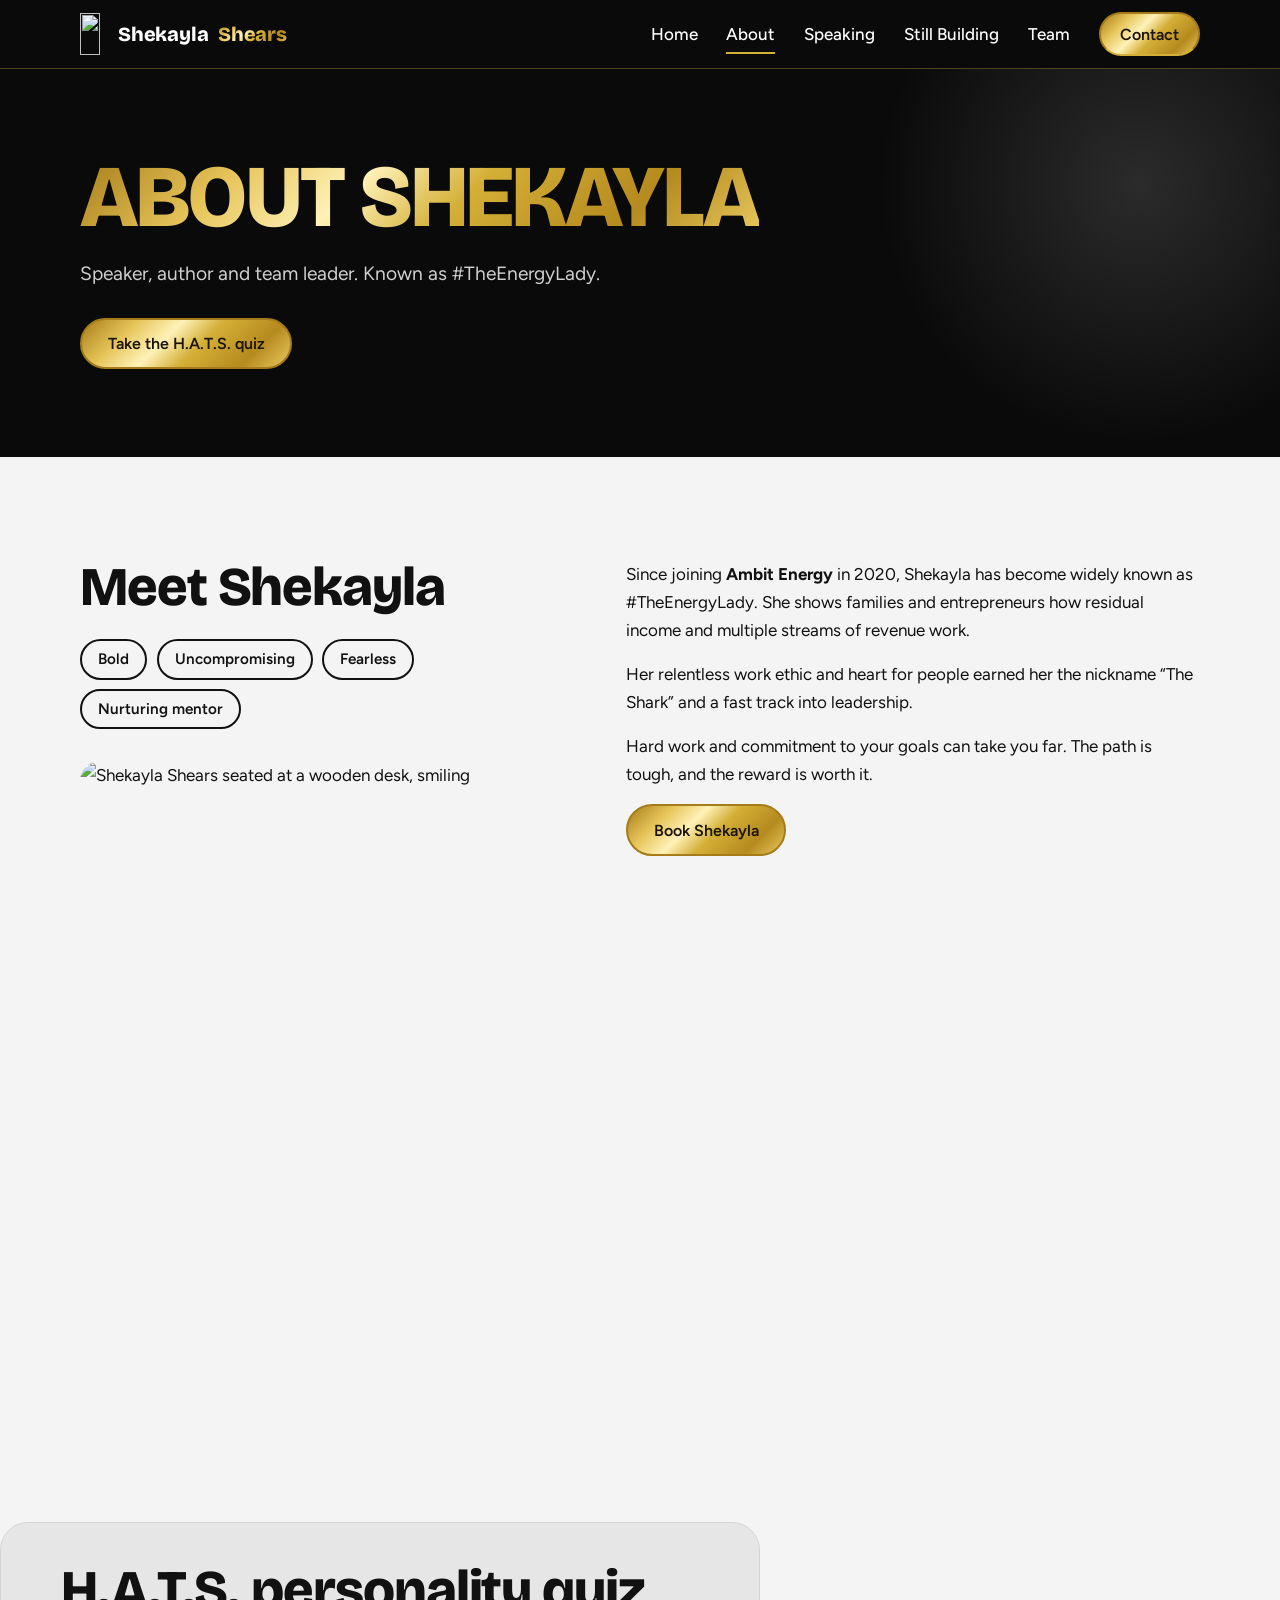
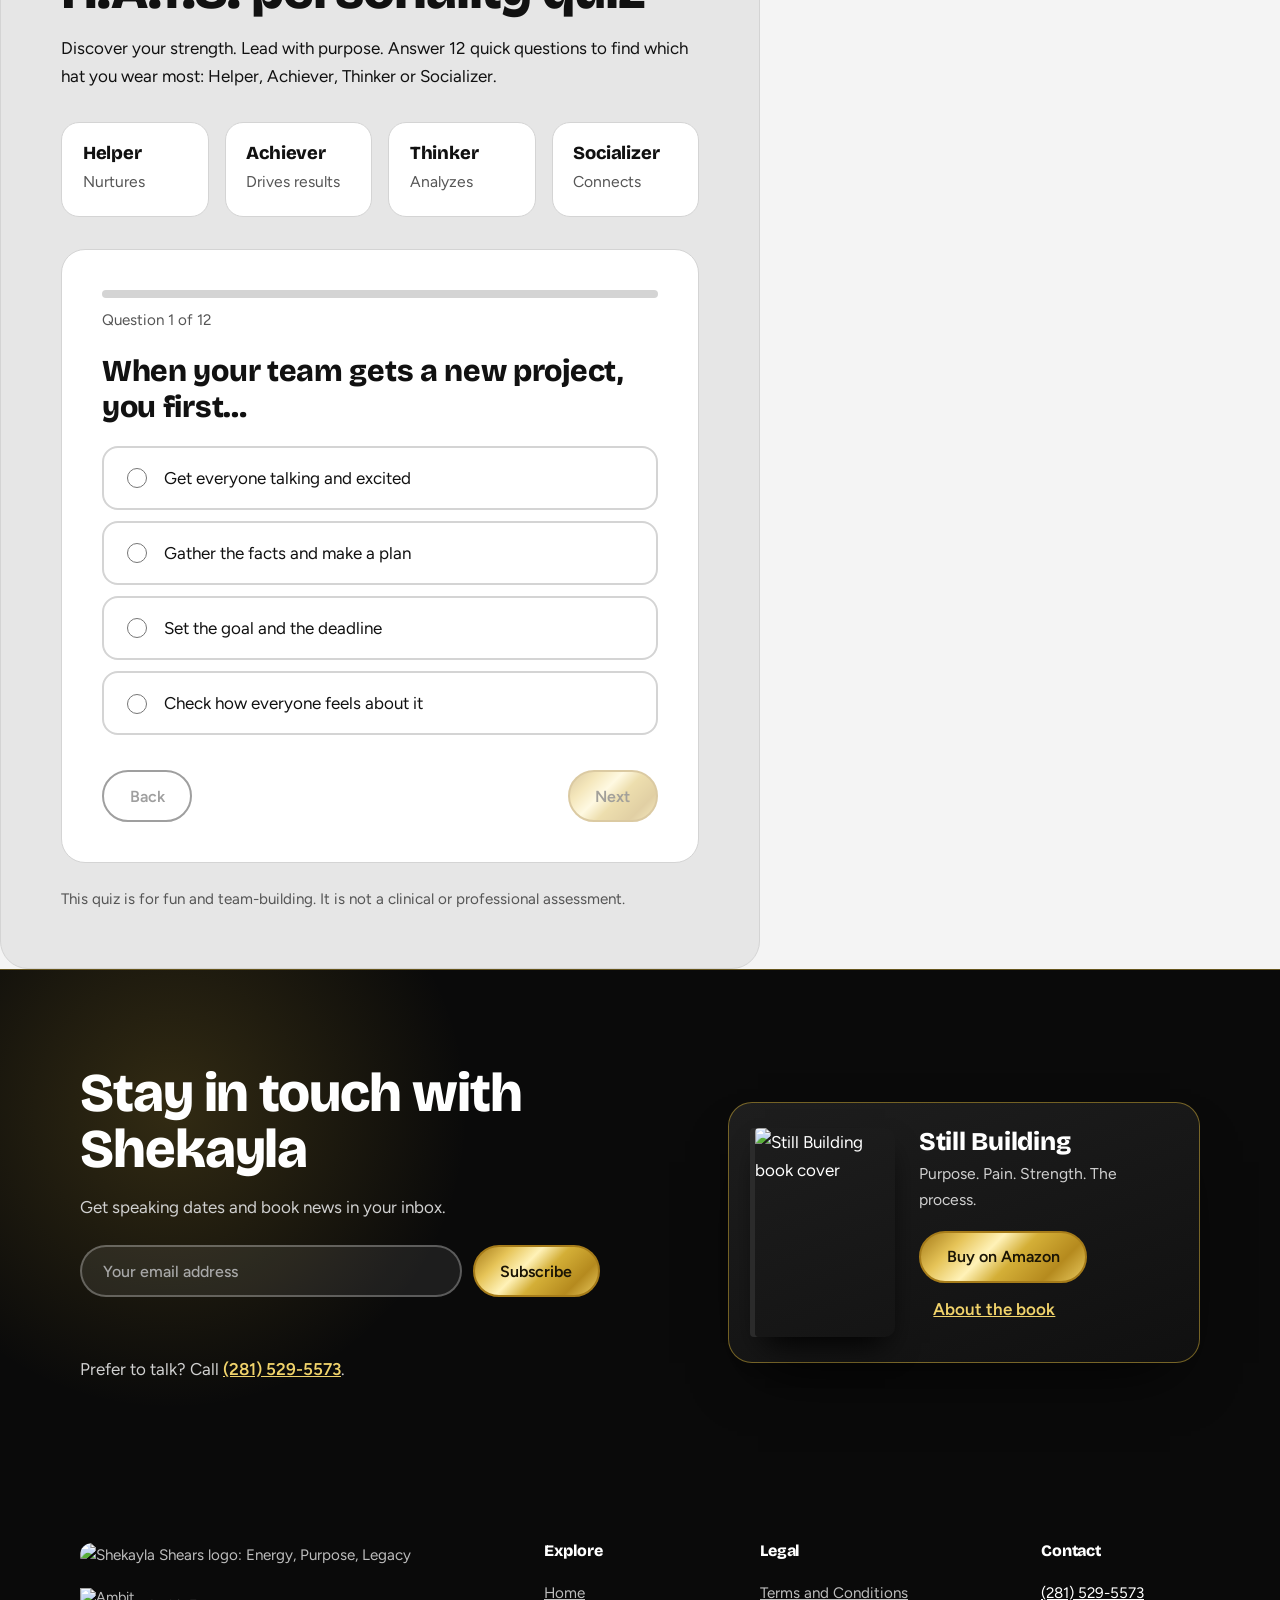
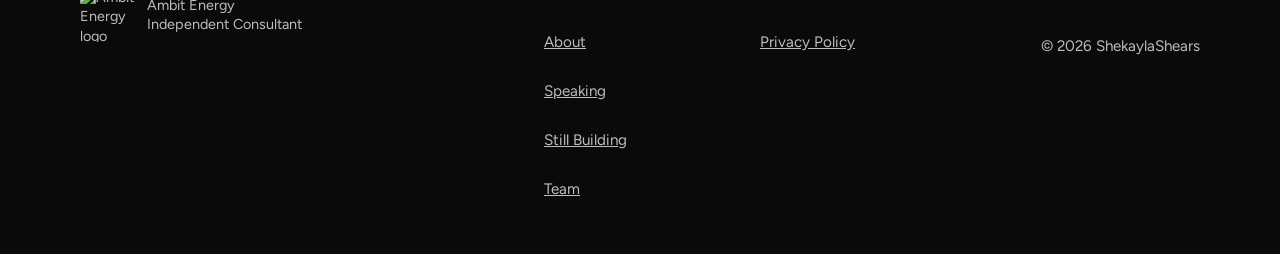
==== about.html @ c166c1e6 "Add files via upload" ====
<!DOCTYPE html><html lang="en"><head><meta charset="utf-8"><meta name="viewport" content="width=device-width, initial-scale=1, viewport-fit=cover"><title>About | Shekayla Shears</title><link rel="stylesheet" href="https://fonts.googleapis.com/css2?family=Bricolage+Grotesque:opsz,wght@12..96,500;12..96,800&family=Figtree:wght@400;500;600&display=swap"><link rel="stylesheet" href="style.css"></head><body><a class="skip" href="#main">Skip to content</a><header><div class="wrap bar"><a class="logo" href="index.html"><img class="mono" src="img/mono.webp" width="160" height="237" alt="" aria-hidden="true" decoding="async">Shekayla<span>Shears</span></a><button class="burger" aria-label="Open menu" aria-expanded="false" aria-controls="nav"><span></span><span></span></button><nav id="nav" aria-label="Main"><ul><li><a href="index.html">Home</a></li><li><a href="about.html" aria-current="page">About</a></li><li><a href="speaking.html">Speaking</a></li><li><a href="book.html">Still Building</a></li><li><a href="team.html">Team</a></li><li><a class="btn" href="#contact">Contact</a></li></ul></nav></div></header><main id="main"><div class="phead"><div class="wrap"><h1>About Shekayla</h1><p>Speaker, author and team leader. Known as #TheEnergyLady.</p><a class="btn" href="#hats">Take the H.A.T.S. quiz</a></div></div><section id="about"><div class="wrap split"><div><h2>Meet Shekayla</h2><ul class="tags"><li>Bold</li><li>Uncompromising</li><li>Fearless</li><li>Nurturing mentor</li></ul><img class="ph" src="img/about.jpg" width="900" height="1350" alt="Shekayla Shears seated at a wooden desk, smiling" loading="lazy" decoding="async"></div><div><p>Since joining <strong>Ambit Energy</strong> in 2020, Shekayla has become widely known as #TheEnergyLady. She shows families and entrepreneurs how residual income and multiple streams of revenue work.</p><p>Her relentless work ethic and heart for people earned her the nickname “The Shark” and a fast track into leadership.</p><p>Hard work and commitment to your goals can take you far. The path is tough, and the reward is worth it.</p><a class="btn" href="speaking.html">Book Shekayla</a></div></div></section><section class="quiz" id="hats"><div class="wrap"><h2>H.A.T.S. personality quiz</h2><p style="margin-top:1rem">Discover your strength. Lead with purpose. Answer 12 quick questions to find which hat you wear most: Helper, Achiever, Thinker or Socializer.</p><div class="hatrow"><article><h3>Helper</h3><p>Nurtures</p></article><article><h3>Achiever</h3><p>Drives results</p></article><article><h3>Thinker</h3><p>Analyzes</p></article><article><h3>Socializer</h3><p>Connects</p></article></div><div class="qcard" id="q" aria-live="polite"><noscript>Turn on JavaScript to take the quiz.</noscript></div><p class="qnote">This quiz is for fun and team-building. It is not a clinical or professional assessment.</p></div></section><section class="touch" id="contact"><div class="wrap tgrid"><div><h2>Stay in touch with Shekayla</h2><p style="margin-top:1rem">Get speaking dates and book news in your inbox.</p><form id="f" class="nl" novalidate><label class="vh" for="em">Email address</label><input id="em" type="email" placeholder="Your email address" autocomplete="email" required><button class="btn" type="submit">Subscribe</button><p class="msg" id="m" role="status" aria-live="polite"></p></form><p class="call">Prefer to talk? Call <a href="tel:+12815295573">(281) 529-5573</a>.</p></div><aside class="bcard" aria-label="Still Building book"><img src="img/cover.jpg" width="640" height="953" alt="Still Building book cover" loading="lazy" decoding="async"><div><h3>Still Building</h3><p>Purpose. Pain. Strength. The process.</p><a class="btn" href="https://www.amazon.com/dp/B0GKQGZSC4" target="_blank" rel="noopener">Buy on Amazon<span class="vh"> (opens Amazon in a new tab)</span></a><a class="more" href="book.html">About the book</a></div></aside></div></section></main><footer><div class="wrap"><div><img class="flogo" src="img/logo.jpg" width="360" height="360" alt="Shekayla Shears logo: Energy, Purpose, Legacy" loading="lazy" decoding="async"><div class="ambit"><img class="alogo" src="img/ambit.webp" width="200" height="199" alt="Ambit Energy logo" loading="lazy" decoding="async"><span>Ambit Energy<br>Independent Consultant</span></div></div><div><h3>Explore</h3><ul><li><a href="index.html">Home</a></li><li><a href="about.html">About</a></li><li><a href="speaking.html">Speaking</a></li><li><a href="book.html">Still Building</a></li><li><a href="team.html">Team</a></li></ul></div><div><h3>Legal</h3><ul><li><a href="#">Terms and Conditions</a></li><li><a href="#">Privacy Policy</a></li></ul></div><div><h3>Contact</h3><p><a href="tel:+12815295573">(281) 529-5573</a></p><p>© 2026 ShekaylaShears</p></div></div></footer><script src="script.js"></script><script src="hats.js"></script></body></html>
---- style.css ----
:root{--bg:#F4F4F4;--ink:#111111;--muted:#555555;--card:#fff;--line:#d4d4d4;--deep:#0A0A0A;--tide:#2B2B2B;--gold:#D4AF37;--gg:linear-gradient(135deg,#A67C1A 0%,#E6C458 22%,#FFF2B8 40%,#D4AF37 56%,#B58A1E 80%,#E8C95F 100%);--fog:#E6E6E6;
--d:'Bricolage Grotesque','Arial Black',Arial,sans-serif;--b:'Figtree',system-ui,-apple-system,Segoe UI,Arial,sans-serif;
box-sizing:border-box;padding-top:env(safe-area-inset-top,0px);padding-bottom:env(safe-area-inset-bottom,0px)}
@media (prefers-color-scheme:dark){:root:not([data-theme="light"]){--bg:#0A0A0A;--ink:#F2F2F2;--muted:#A3A3A3;--card:#1A1A1A;--line:#333333;--fog:#161616}}
:root[data-theme="dark"]{--bg:#0A0A0A;--ink:#F2F2F2;--muted:#A3A3A3;--card:#1A1A1A;--line:#333333;--fog:#161616}
*,*::before,*::after{box-sizing:border-box}
html{scroll-behavior:smooth;scroll-padding-top:calc(76px + env(safe-area-inset-top,0px))}
body{margin:0;background:var(--bg);color:var(--ink);font:400 1.0625rem/1.65 var(--b);-webkit-font-smoothing:antialiased}
body::before{content:"";position:fixed;inset:0 0 auto;height:env(safe-area-inset-top,0px);background:var(--deep);z-index:60}
img,svg{max-width:100%}
a{color:inherit}
:focus-visible{outline:3px solid var(--gold);outline-offset:3px;border-radius:4px}
.skip{position:absolute;left:-999px;top:8px;background:var(--gold);color:var(--deep);padding:.6rem 1rem;z-index:100;font-weight:600}
.skip:focus{left:8px}
.wrap{width:min(1120px,100% - 2.5rem);margin-inline:auto}
h1,h2,h3{font-family:var(--d);line-height:1.02;margin:0;letter-spacing:-.02em}
h2{font-size:clamp(2rem,5vw,3.4rem);font-weight:800}
h3{font-size:1.35rem;font-weight:800;letter-spacing:-.01em}
p{margin:0 0 1rem;max-width:62ch}
.btn{display:inline-block;font:600 1rem var(--b);text-decoration:none;padding:.9rem 1.6rem;border-radius:999px;background:var(--gg);color:#1a1405;border:2px solid #A67C1A;cursor:pointer;min-height:48px;transition:transform .15s,background .15s}
.btn:hover{transform:translateY(-2px)}
.btn.ghost{background:transparent;color:#fff;border-color:rgba(255,255,255,.5)}
.btn.ghost:hover{background:rgba(255,255,255,.1)}
/* header */
header{position:sticky;top:env(safe-area-inset-top,0px);z-index:50;background:var(--deep);color:#fff;border-bottom:1px solid rgba(212,175,55,.35)}
.bar{display:flex;align-items:center;justify-content:space-between;height:68px}
.logo{font:800 1.25rem var(--d);text-decoration:none;letter-spacing:-.01em}
.logo span,.hero h1 b,.stats strong{background:var(--gg);-webkit-background-clip:text;background-clip:text;color:transparent;-webkit-text-fill-color:transparent}
nav ul{display:flex;gap:1.8rem;list-style:none;margin:0;padding:0;align-items:center}
nav a{text-decoration:none;font-weight:500;padding:.5rem 0;border-bottom:2px solid transparent}
nav a:hover{border-color:var(--gold)}
nav a.btn{padding:.55rem 1.2rem;min-height:44px;border-bottom:2px solid var(--gold);display:inline-flex;align-items:center}
.burger{display:none;background:none;border:0;color:#fff;width:48px;height:48px;cursor:pointer}
.burger span{display:block;width:24px;height:2px;background:currentColor;margin:6px auto;transition:.2s}
@media (max-width:760px){
.burger{display:block}
nav{position:absolute;left:0;right:0;top:68px;background:var(--deep);padding:0 1.25rem;max-height:0;overflow:hidden;transition:max-height .3s}
nav.open{max-height:380px;padding-bottom:1.25rem}
nav ul{flex-direction:column;align-items:stretch;gap:0}
nav li a{display:block;padding:1rem 0;border-bottom:1px solid rgba(255,255,255,.12)}
nav a.btn{justify-content:center;margin-top:1rem}}
/* hero */
.hero{background:var(--deep);color:#fff;position:relative;overflow:hidden;padding:clamp(3rem,8vw,6rem) 0 clamp(3.5rem,8vw,6rem)}
.hero::after{content:"";position:absolute;right:-8%;bottom:-30%;width:62vmin;height:62vmin;border-radius:50%;background:radial-gradient(circle,var(--tide),transparent 68%);pointer-events:none}
.hero .wrap{position:relative;z-index:1;display:grid;grid-template-columns:1.25fr .75fr;gap:2.5rem;align-items:center}
.hero h1{font-size:clamp(3.4rem,13vw,9rem);font-weight:800;text-transform:uppercase;line-height:.88}
.hero h1 span{display:block}
.hero h1 b{font-weight:800;display:inline-block;margin-left:.12em;animation:rise .9s cubic-bezier(.2,.8,.2,1) both}
.hero h1 span:nth-child(2) b{animation-delay:.12s}.hero h1 span:nth-child(3) b{animation-delay:.24s}.hero h1 span:nth-child(4) b{animation-delay:.36s}
@keyframes rise{from{opacity:0;transform:translateY(.4em)}to{opacity:1;transform:none}}
.hero p.lead{font-size:1.2rem;color:#D0D0D0;margin:1.75rem 0 2rem}
.cta{display:flex;flex-wrap:wrap;gap:.8rem}
.portrait{aspect-ratio:4/5;border-radius:200px 200px 24px 24px;background:linear-gradient(160deg,var(--tide),#141414);border:1px solid rgba(255,255,255,.14);display:grid;place-items:center;text-align:center;padding:1.5rem;color:#A8A8A8;font-size:.95rem}
.portrait svg{width:64%;margin-bottom:1rem}
@media (max-width:860px){.hero .wrap{grid-template-columns:1fr}.portrait{max-width:300px;aspect-ratio:1}}
/* sections */
section{padding:clamp(3.5rem,8vw,6.5rem) 0}
.split{display:grid;grid-template-columns:.9fr 1.1fr;gap:clamp(2rem,6vw,5rem);align-items:start}
@media (max-width:820px){.split{grid-template-columns:1fr}}
.tags{display:flex;flex-wrap:wrap;gap:.6rem;margin-top:1.5rem;padding:0;list-style:none}
.tags li{border:2px solid var(--ink);border-radius:999px;padding:.35rem 1rem;font-weight:600;font-size:.95rem}
/* book */
.book{background:var(--fog)}
.book .split{align-items:center}
.cover{width:min(280px,70%);aspect-ratio:2/3;background:var(--deep);color:#fff;border-radius:6px 14px 14px 6px;padding:1.6rem 1.4rem;display:flex;flex-direction:column;justify-content:space-between;box-shadow:-10px 0 0 var(--tide),0 28px 50px -18px rgba(0,0,0,.45);margin:0 auto;transform:rotate(-2deg)}
.cover strong{font:800 2.5rem/.95 var(--d);text-transform:uppercase}
.cover i{display:block;height:6px;width:60%;background:var(--gg);border-radius:3px}
.cover small{color:#B0B0B0;font-size:.85rem}
/* team */
.points{display:grid;grid-template-columns:repeat(3,1fr);gap:1.5rem;margin-top:2.5rem}
.points article{background:var(--card);border:1px solid var(--line);border-radius:20px;padding:1.8rem}
.points article:nth-child(2){border-radius:20px 20px 20px 70px}
.points article:nth-child(3){border-radius:70px 20px 20px 20px}
.points p{color:var(--muted);margin:.7rem 0 0}
@media (max-width:820px){.points{grid-template-columns:1fr}}
/* stats */
.stats{background:var(--deep);color:#fff}
.stats ul{list-style:none;margin:2.5rem 0 0;padding:0;display:grid;grid-template-columns:repeat(4,1fr);gap:1.5rem}
.stats strong{display:block;font:800 clamp(2.6rem,6vw,4.4rem)/1 var(--d)}
.stats span{color:#BDBDBD}
.stats h2{max-width:18ch}
@media (max-width:700px){.stats ul{grid-template-columns:1fr 1fr}}
/* partners / contact */
.partner{display:flex;gap:1rem;flex-wrap:wrap;margin-top:1.5rem}
.partner span{background:var(--card);border:1px solid var(--line);border-radius:14px;padding:1rem 1.6rem;font:800 1.1rem var(--d)}
.sub{background:var(--gg);color:#14100a}
.sub p{color:var(--deep)}
.sub form{display:flex;flex-wrap:wrap;gap:.8rem;margin-top:1.5rem;max-width:560px}
.sub input{flex:1 1 240px;min-height:52px;border-radius:999px;border:2px solid var(--deep);padding:0 1.3rem;font:500 1rem var(--b);background:#fff;color:var(--deep)}
.sub .btn{background:var(--deep);color:#F1D36B;border-color:var(--deep)}
.msg{width:100%;font-weight:600;min-height:1.5em;margin:0}
footer{background:var(--deep);color:#BDBDBD;padding:3rem 0 2.5rem;font-size:.95rem}
footer .wrap{display:flex;flex-wrap:wrap;gap:2rem;justify-content:space-between}
footer a{display:inline-block;padding:.3rem 0}
footer ul{list-style:none;padding:0;margin:0}
footer h3{color:#fff;font-size:1rem;margin-bottom:.6rem}
@media (prefers-reduced-motion:reduce){*{animation:none!important;transition:none!important;scroll-behavior:auto!important}}
.logo{display:flex;align-items:center;gap:.6rem}.mono{height:42px;width:auto}
.portrait{padding:0;overflow:hidden;display:block}.portrait img{width:100%;height:100%;object-fit:cover;object-position:center 25%;display:block}
.ph{width:100%;height:auto;display:block;border-radius:20px;object-fit:cover}.split .tags+.ph{margin-top:2rem;aspect-ratio:3/4;object-position:center 30%}.ph.s{max-width:460px}
.bookimg{width:min(300px,72%);height:auto;border-radius:6px 12px 12px 6px;box-shadow:-10px 0 0 var(--tide),0 28px 50px -18px rgba(0,0,0,.5);margin:0 auto;display:block;transform:rotate(-2deg)}
.strip{display:grid;grid-template-columns:repeat(3,1fr);gap:.8rem;margin-top:3rem}.strip img{width:100%;aspect-ratio:3/4;object-fit:cover;border-radius:16px;display:block}
section.teamgal{padding-top:0}.goldpanel{background:var(--gg);border-radius:28px;display:flex;justify-content:center;align-items:flex-end;padding-top:2rem;overflow:hidden}.goldpanel img{max-height:440px;width:auto;max-width:100%;display:block}
.gal{display:grid;grid-template-columns:repeat(3,1fr);gap:1rem;margin-top:1rem}.gal img{width:100%;aspect-ratio:4/3;object-fit:cover;border-radius:16px;display:block}.gal img.f{grid-column:span 2;aspect-ratio:auto;height:100%}
@media (max-width:700px){.gal{grid-template-columns:1fr 1fr}.gal img.f{grid-column:span 2;aspect-ratio:16/10;height:auto}}
.flogo{width:170px;height:auto;border-radius:12px}
.hero{padding-bottom:0}.hero .wrap{grid-template-columns:1.05fr .95fr;align-items:end}.hero .wrap>div:first-child{padding-bottom:clamp(3rem,7vw,5.5rem)}
.hero h1{font-size:clamp(3rem,7vw,5.2rem)}
.portrait{position:relative;background:none;border:0;border-radius:0;aspect-ratio:auto;max-width:none;overflow:visible;align-self:end}
.portrait::before{content:"";position:absolute;left:6%;bottom:12%;width:88%;aspect-ratio:1;border-radius:50%;background:var(--gg);box-shadow:0 30px 80px -20px rgba(255,200,60,.35)}
.portrait img{position:relative;z-index:1;width:112%;max-width:none;height:auto;margin-left:-6%;object-fit:contain;display:block}
@media (max-width:860px){.hero .wrap{grid-template-columns:1fr}.portrait{max-width:520px;margin:0 auto;aspect-ratio:auto}.portrait img{width:104%;margin-left:-2%}}
.portrait img{-webkit-mask-image:linear-gradient(to bottom,#000 76%,transparent 100%),linear-gradient(to right,transparent 0,#000 9%,#000 91%,transparent 100%);-webkit-mask-composite:source-in;mask-image:linear-gradient(to bottom,#000 76%,transparent 100%),linear-gradient(to right,transparent 0,#000 9%,#000 91%,transparent 100%);mask-composite:intersect}

nav a[aria-current]{border-color:var(--gold)}
.phead{background:var(--deep);color:#fff;padding:clamp(3rem,7vw,5.5rem) 0;position:relative;overflow:hidden}
.phead::after{content:"";position:absolute;right:-10%;top:-40%;width:60vmin;height:60vmin;border-radius:50%;background:radial-gradient(circle,var(--tide),transparent 68%)}
.phead .wrap{position:relative;z-index:1}.phead h1{font-size:clamp(2.8rem,8vw,5.5rem);font-weight:800;text-transform:uppercase;line-height:.92;background:var(--gg);-webkit-background-clip:text;background-clip:text;color:transparent;-webkit-text-fill-color:transparent;display:inline-block}
.phead p{color:#D0D0D0;font-size:1.2rem;margin:1.25rem 0 1.75rem}
.teasers{display:grid;grid-template-columns:1fr 1fr;gap:1.5rem}.teaser{background:var(--card);border:1px solid var(--line);border-radius:24px;overflow:hidden;display:flex;flex-direction:column}
.teaser img{width:100%;aspect-ratio:4/3;object-fit:cover;object-position:center 25%;display:block}.teaser div{padding:1.6rem 1.8rem 2rem}.teaser p{color:var(--muted)}
@media (max-width:760px){.teasers{grid-template-columns:1fr}}
.bform{display:grid;gap:1rem;max-width:640px;margin-top:1.5rem}.bform label{font-weight:600;display:grid;gap:.4rem}
.bform input,.bform textarea{font:400 1rem var(--b);padding:.85rem 1rem;border-radius:14px;border:2px solid var(--line);background:var(--card);color:var(--ink);min-height:48px}
.bform textarea{min-height:140px;resize:vertical}.bform .btn{justify-self:start}
.ev{margin-top:2rem}
.btn.line{background:transparent;color:var(--ink);border-color:var(--ink)}.btn.line:hover{background:var(--fog)}.btn[disabled]{opacity:.45;cursor:not-allowed;transform:none}
.quiz{background:var(--card);border:1px solid var(--line);border-radius:28px;padding:clamp(1.25rem,4vw,2.5rem);margin-top:2rem;max-width:760px}
.qtop{display:flex;align-items:center;gap:1rem;font-weight:600;margin-bottom:1.5rem;flex-wrap:wrap}.qbar{flex:1 1 160px;height:8px;border-radius:99px;background:var(--fog);overflow:hidden}.qbar i{display:block;height:100%;width:0;background:var(--gg);transition:width .3s}
.quiz fieldset{border:0;margin:0;padding:0;min-width:0}.quiz legend{font:800 clamp(1.25rem,3.4vw,1.7rem)/1.2 var(--d);margin-bottom:1.25rem;padding:0}
.qo{display:block;position:relative;margin-bottom:.7rem}.qo input{position:absolute;opacity:0;inset:0;width:100%;height:100%;margin:0;cursor:pointer}
.qo span{display:block;padding:1rem 1.2rem;border:2px solid var(--line);border-radius:16px;font-weight:500;transition:border-color .15s,background .15s}
.qo input:hover+span{border-color:var(--muted)}.qo input:checked+span{border-color:#A67C1A;background:var(--fog);font-weight:600}.qo input:focus-visible+span{outline:3px solid var(--gold);outline-offset:2px}
.qnav{display:flex;justify-content:space-between;gap:1rem;margin-top:1.25rem}
.res h3{font-size:clamp(2rem,6vw,3rem);margin:.25rem 0 .5rem;background:var(--gg);-webkit-background-clip:text;background-clip:text;color:transparent;-webkit-text-fill-color:transparent;display:inline-block}
.res h4{font:800 1.05rem var(--d);margin:1.25rem 0 .3rem}.res p{margin:0 0 .6rem}.res .bars{margin:1.5rem 0;display:grid;gap:.7rem}
.bar2{display:grid;grid-template-columns:96px 1fr 44px;align-items:center;gap:.7rem;font-weight:600}.bar2 div{height:12px;border-radius:99px;background:var(--fog);overflow:hidden}.bar2 i{display:block;height:100%;background:var(--gg)}
.res .cta{margin-top:1.5rem}.fine{color:var(--muted);font-size:.9rem;margin-top:1.25rem}
.quiz{background:var(--fog)}
.qcard{background:var(--card);border:1px solid var(--line);border-radius:24px;padding:clamp(1.25rem,4vw,2.5rem);max-width:760px;margin-top:2rem}
.qprog{height:8px;background:var(--line);border-radius:99px;overflow:hidden;margin-bottom:.6rem}
.qprog i{display:block;height:100%;background:var(--gg);width:0;transition:width .3s}
.qcount{color:var(--muted);font-size:.95rem;margin:0 0 1.25rem}
.qcard fieldset{border:0;padding:0;margin:0;min-width:0}
.qcard legend{font:800 clamp(1.4rem,3.5vw,1.9rem)/1.2 var(--d);padding:0;margin-bottom:1.25rem;letter-spacing:-.01em}
.qcard legend:focus{outline:none}
.opt{display:flex;gap:.9rem;align-items:flex-start;padding:1rem 1.1rem;border:2px solid var(--line);border-radius:16px;margin-bottom:.7rem;cursor:pointer;min-height:56px}
.opt:hover{border-color:var(--ink)}
.opt input{margin-top:.28rem;accent-color:#B58A1E;width:20px;height:20px;flex:none}
.opt:has(input:checked){border-color:#B58A1E;background:rgba(212,175,55,.14)}
.opt:has(input:focus-visible){outline:3px solid var(--gold);outline-offset:2px}
.qnav{display:flex;justify-content:space-between;gap:1rem;margin-top:1.5rem}
.btn[disabled]{opacity:.4;cursor:not-allowed;transform:none}
.btn.dark{background:transparent;color:var(--ink);border-color:var(--ink)}
.rname{font:800 clamp(2.6rem,8vw,4.4rem)/1 var(--d);text-transform:uppercase;letter-spacing:-.02em;margin:.2rem 0 .4rem;padding-bottom:.35rem;border-bottom:6px solid #D4AF37;display:inline-block}
.rtag{font:600 1.15rem var(--b);color:var(--muted);margin:0 0 1rem}
.rgrid{display:grid;grid-template-columns:1fr 1fr;gap:1.2rem;margin:1.5rem 0}
.rgrid h3{font-size:1.1rem;margin-bottom:.5rem}.rgrid ul{margin:0;padding-left:1.2rem}.rgrid li{margin-bottom:.35rem}
.sc{display:grid;grid-template-columns:7.5rem 1fr 3rem;gap:.8rem;align-items:center;margin:.55rem 0;font-weight:600}
.sc span:last-child{text-align:right}
.sc div{height:12px;background:var(--line);border-radius:99px;overflow:hidden}.sc i{display:block;height:100%;background:var(--gg);border-radius:99px}
.rbtns{display:flex;flex-wrap:wrap;gap:.8rem;margin-top:1.5rem}
.qnote{color:var(--muted);font-size:.95rem;margin-top:1.5rem;max-width:62ch}
.hatrow{display:grid;grid-template-columns:repeat(4,1fr);gap:1rem;margin-top:2rem}
.hatrow article{background:var(--card);border:1px solid var(--line);border-radius:18px;padding:1.3rem}.hatrow h3{font-size:1.15rem}.hatrow p{color:var(--muted);margin:.4rem 0 0;font-size:.98rem}
@media (max-width:820px){.hatrow{grid-template-columns:1fr 1fr}.rgrid{grid-template-columns:1fr}}
@media (max-width:480px){.hatrow{grid-template-columns:1fr}.sc{grid-template-columns:6rem 1fr 2.6rem}.qnav .btn{flex:1;padding-inline:1rem}}

.meet .mfeat{margin-top:2rem;align-items:center}
.mph{width:100%;height:auto;border-radius:22px;display:block;object-fit:cover}
.mfeat .mph{aspect-ratio:4/5;object-position:center 15%}
.role{font:600 1.05rem var(--b);color:var(--muted);margin:.2rem 0 1rem}
.mfeat h3{font-size:clamp(1.8rem,4vw,2.6rem)}
.mpair{display:grid;grid-template-columns:1fr 1fr;gap:1.5rem;margin-top:clamp(2.5rem,6vw,4rem)}
.mcard{background:var(--card);border:1px solid var(--line);border-radius:24px;overflow:hidden}
.mcard .mph{border-radius:0;aspect-ratio:4/5;object-position:center 18%}
.mcard>div{padding:1.4rem 1.6rem 1.8rem}.mcard p{color:var(--muted)}.mcard .role{margin-bottom:.6rem}
@media (max-width:760px){.mpair{grid-template-columns:1fr}}
footer a{padding:.75rem 0;min-height:44px}
footer li{margin:0}
@media (max-width:760px){footer .wrap{display:grid;grid-template-columns:1fr 1fr;gap:1.5rem}footer .wrap>div:first-child,footer .wrap>div:last-child{grid-column:1/-1}}

.gal img,.strip img,.evgal img{height:auto}
.gal img.f{height:auto}
@media (min-width:701px){.gal img.f{height:100%}}
.evgal{display:grid;grid-template-columns:repeat(3,1fr);gap:1rem;margin-top:1.25rem}
.evgal img{width:100%;aspect-ratio:4/3;object-fit:cover;border-radius:16px;display:block}
@media (max-width:700px){.evgal{grid-template-columns:1fr}.strip{grid-template-columns:1fr 1fr}.strip img:first-child{grid-column:span 2;aspect-ratio:4/5;object-position:center 20%}}

.vh{position:absolute;width:1px;height:1px;overflow:hidden;clip:rect(0 0 0 0);white-space:nowrap}
.buyband{background:var(--deep);color:#fff;padding:clamp(2.5rem,6vw,4.5rem) 0}
.bb{display:flex;align-items:center;gap:clamp(1.5rem,5vw,3.5rem);max-width:860px}
.bbimg{width:clamp(110px,22vw,190px);height:auto;border-radius:4px 10px 10px 4px;box-shadow:-6px 0 0 var(--tide),0 20px 40px -14px rgba(0,0,0,.7);flex:none}
.buyband h2{font-size:clamp(1.8rem,4.5vw,3rem)}.buyband p{color:#D0D0D0;margin:1rem 0 1.5rem}.buyband p.isbn{color:#A8A8A8;font-size:.9rem;margin:1rem 0 0}
@media (max-width:560px){.bb{flex-direction:column;align-items:flex-start}.bbimg{width:140px}}

.sub p a,#book-event p a{font-weight:600}footer a[href^='tel']{color:#fff}

.touch{background:var(--deep);color:#fff;position:relative;overflow:hidden;padding:clamp(3.5rem,8vw,6rem) 0;border-top:1px solid rgba(212,175,55,.45)}
.touch::before{content:"";position:absolute;left:-12%;top:-35%;width:72vmin;height:72vmin;border-radius:50%;background:radial-gradient(circle,rgba(212,175,55,.2),transparent 65%);pointer-events:none}
.tgrid{position:relative;display:grid;grid-template-columns:1.1fr .9fr;gap:clamp(2rem,6vw,4.5rem);align-items:center}
.touch.solo .tgrid{grid-template-columns:1fr;max-width:640px}
.touch h2{font-size:clamp(2rem,5vw,3.4rem)}
.touch p{color:#D0D0D0}
.nl{display:flex;flex-wrap:wrap;gap:.7rem;margin-top:1.5rem;max-width:520px}
.nl input{flex:1 1 240px;min-height:52px;border-radius:999px;border:2px solid rgba(255,255,255,.28);background:rgba(255,255,255,.08);color:#fff;padding:0 1.3rem;font:500 1rem var(--b)}
.nl input::placeholder{color:#A8A8A8}
.nl input:focus{border-color:#D4AF37;outline-offset:2px}
.touch .msg{color:#F1D36B;width:100%;margin:.2rem 0 0;min-height:1.5em}
.touch .call{margin-top:1.1rem}.touch .call a{color:#F1D36B;font-weight:600}
.bcard{display:flex;gap:1.5rem;align-items:center;background:linear-gradient(160deg,#1e1e1e,#101010);border:1px solid rgba(212,175,55,.5);border-radius:24px;padding:1.6rem;box-shadow:0 30px 60px -30px #000}
.bcard img{width:clamp(100px,18vw,140px);height:auto;border-radius:4px 10px 10px 4px;box-shadow:-5px 0 0 var(--tide),0 16px 30px -10px #000;flex:none}
.bcard h3{font-size:1.6rem;color:#fff}.bcard p{margin:.4rem 0 1.1rem;font-size:.98rem}
.bcard .more{display:inline-block;margin-left:.6rem;color:#F1D36B;font-weight:600;padding:.8rem .3rem}
@media (max-width:820px){.tgrid{grid-template-columns:1fr}}
@media (max-width:480px){.bcard{flex-direction:column;align-items:flex-start}.bcard .more{margin:0}}

.stats h2{max-width:24ch}.stats .sdesc{color:#BDBDBD;margin:1.25rem 0 0;max-width:62ch}

.vsplit{align-items:center}
.vidwrap{width:min(100%,360px);justify-self:center;border-radius:24px;overflow:hidden;background:#000;box-shadow:0 30px 60px -28px rgba(0,0,0,.6),0 0 0 1px rgba(212,175,55,.4)}
.vidwrap video{width:100%;height:auto;display:block;aspect-ratio:9/16;background:#000}
.vidwrap p{color:#fff;padding:1rem}.vidwrap a{color:#F1D36B}
.stats ul{grid-template-columns:repeat(2,minmax(0,260px));gap:1.5rem 3rem}

.watchbg{position:relative;overflow:hidden;background:#0A0A0A;color:#fff;min-height:clamp(520px,70vh,720px);display:flex;align-items:center;padding:clamp(4rem,9vw,7rem) 0}
.bgvid{position:absolute;inset:0;width:100%;height:100%;object-fit:cover;object-position:center 36%}
.wscrim{position:absolute;inset:0;background:linear-gradient(90deg,rgba(8,8,8,.88) 0%,rgba(8,8,8,.7) 50%,rgba(8,8,8,.45) 100%)}
.wtxt{position:relative;z-index:1}.wtxt>*{max-width:560px}
.watchbg h2{color:#fff;font-size:clamp(2.2rem,6vw,4rem)}.watchbg p{color:#E4E4E4;font-size:1.15rem;margin-top:1rem}.wtxt .btn{margin-top:1.25rem}
.vpause{position:absolute;right:max(1rem,env(safe-area-inset-right));bottom:1rem;z-index:2;width:48px;height:48px;border-radius:50%;border:2px solid rgba(255,255,255,.6);background:rgba(0,0,0,.55);cursor:pointer;display:grid;place-items:center;padding:0}
.vpause::before{content:"";display:block;width:6px;height:16px;border-left:5px solid #fff;border-right:5px solid #fff;box-sizing:content-box}
.vpause.is-paused::before{width:0;height:0;border:0;border-left:14px solid #fff;border-top:9px solid transparent;border-bottom:9px solid transparent;margin-left:4px}
.vpause:hover{background:rgba(0,0,0,.8)}
@media (max-width:700px){.wscrim{background:linear-gradient(180deg,rgba(8,8,8,.82),rgba(8,8,8,.62))}.bgvid{object-position:center 30%}}

.stats ul{grid-template-columns:repeat(2,minmax(0,330px))}
.stats strong{font-size:clamp(2.2rem,5.2vw,3.8rem)}
@media (max-width:560px){.stats ul{grid-template-columns:1fr}}


.stats .sdesc strong{display:inline;font:inherit;font-weight:700;letter-spacing:inherit;background:none;-webkit-background-clip:border-box;background-clip:border-box;color:inherit;-webkit-text-fill-color:currentColor}

.ambit{display:flex;align-items:center;gap:.8rem;margin-top:1.25rem;color:#BDBDBD;font-size:.9rem;line-height:1.35}
.alogo{width:44px;height:44px;flex:none;object-fit:contain}
.alogo{width:54px;height:54px}

.mcard>div p+p{margin-top:.8rem}
.mpair{grid-template-columns:1fr 1fr}
.mcard:nth-child(3){grid-column:1/-1;display:grid;grid-template-columns:.8fr 1.2fr;align-items:stretch}
.mcard:nth-child(3) .mph{height:100%;aspect-ratio:auto;object-position:center 20%}
.mcard:nth-child(3)>div{align-self:center;padding:2rem clamp(1.4rem,4vw,3rem)}
.mcard:nth-child(3) h3{font-size:1.7rem}
@media (max-width:760px){.mpair{grid-template-columns:1fr}.mcard:nth-child(3){display:block}.mcard:nth-child(3) .mph{aspect-ratio:4/5;height:auto}.mcard:nth-child(3)>div{padding:1.4rem 1.6rem 1.8rem}.mcard:nth-child(3) h3{font-size:1.35rem}}
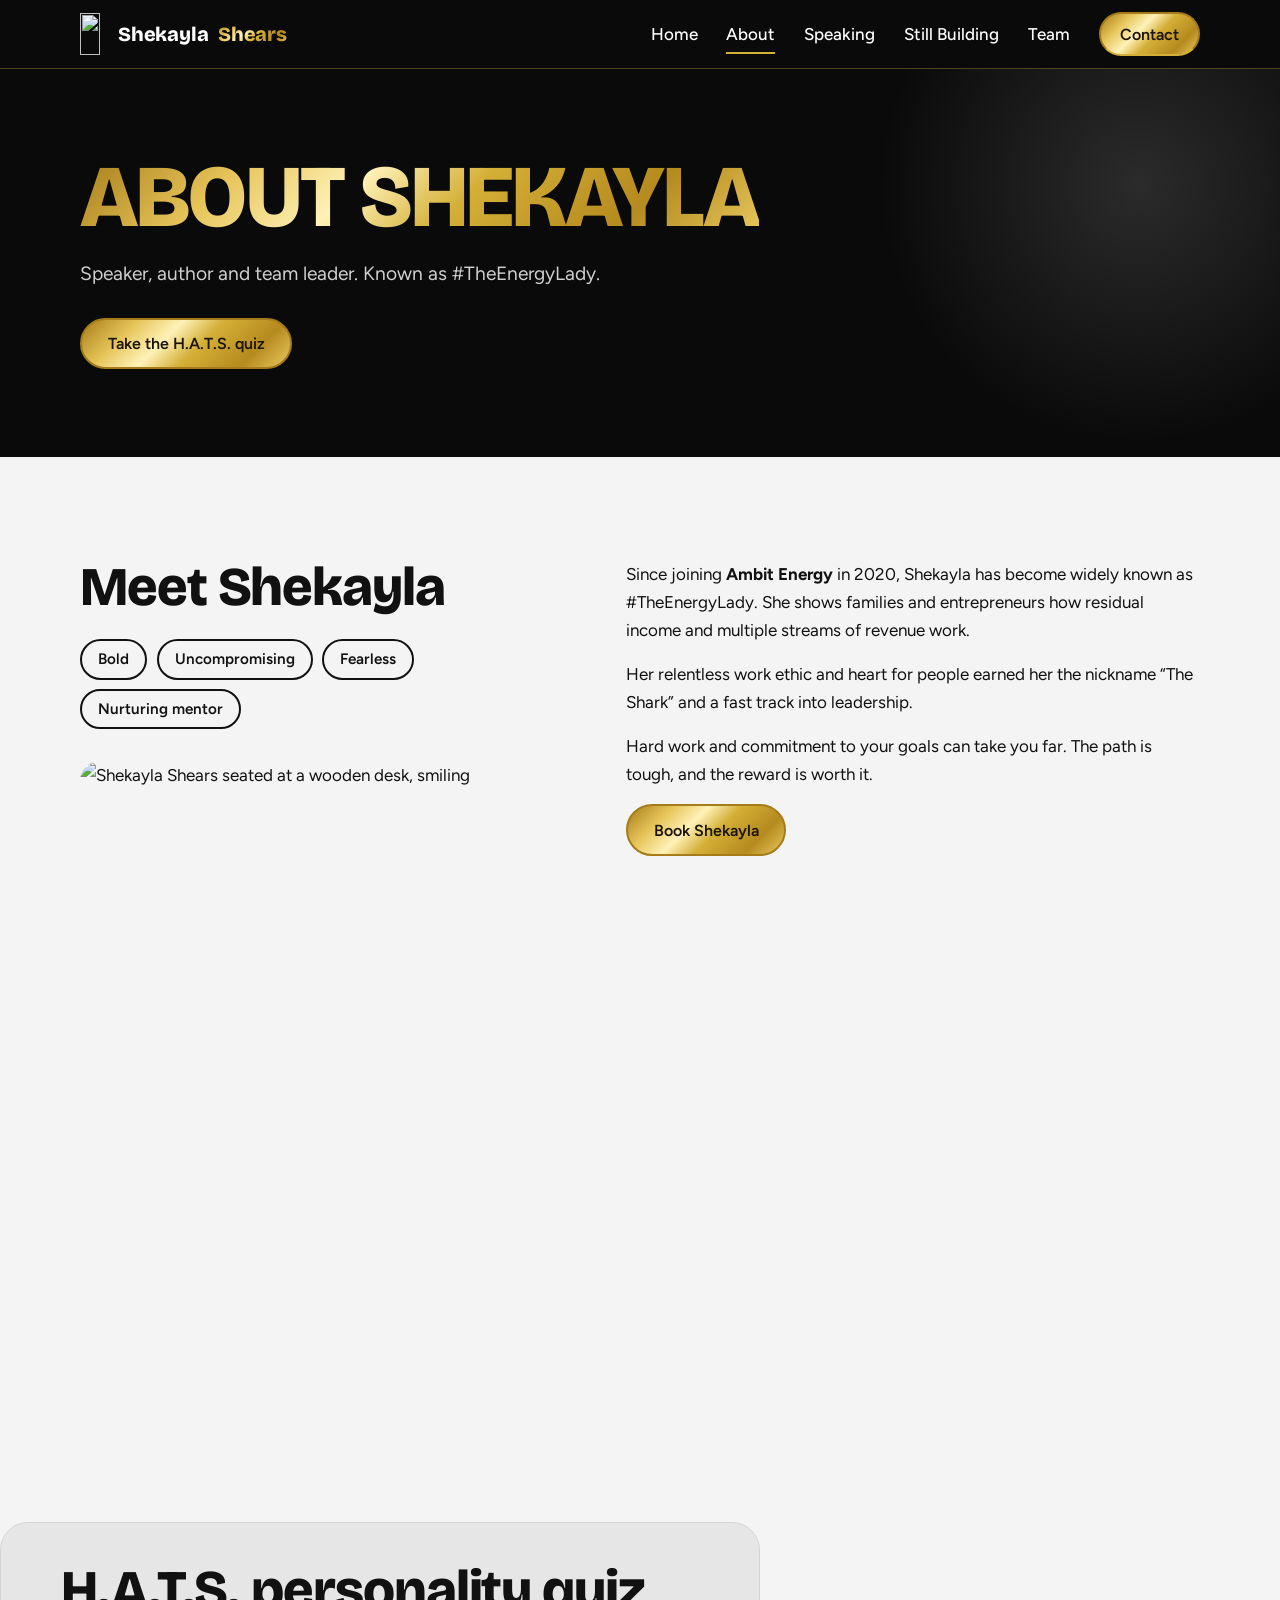
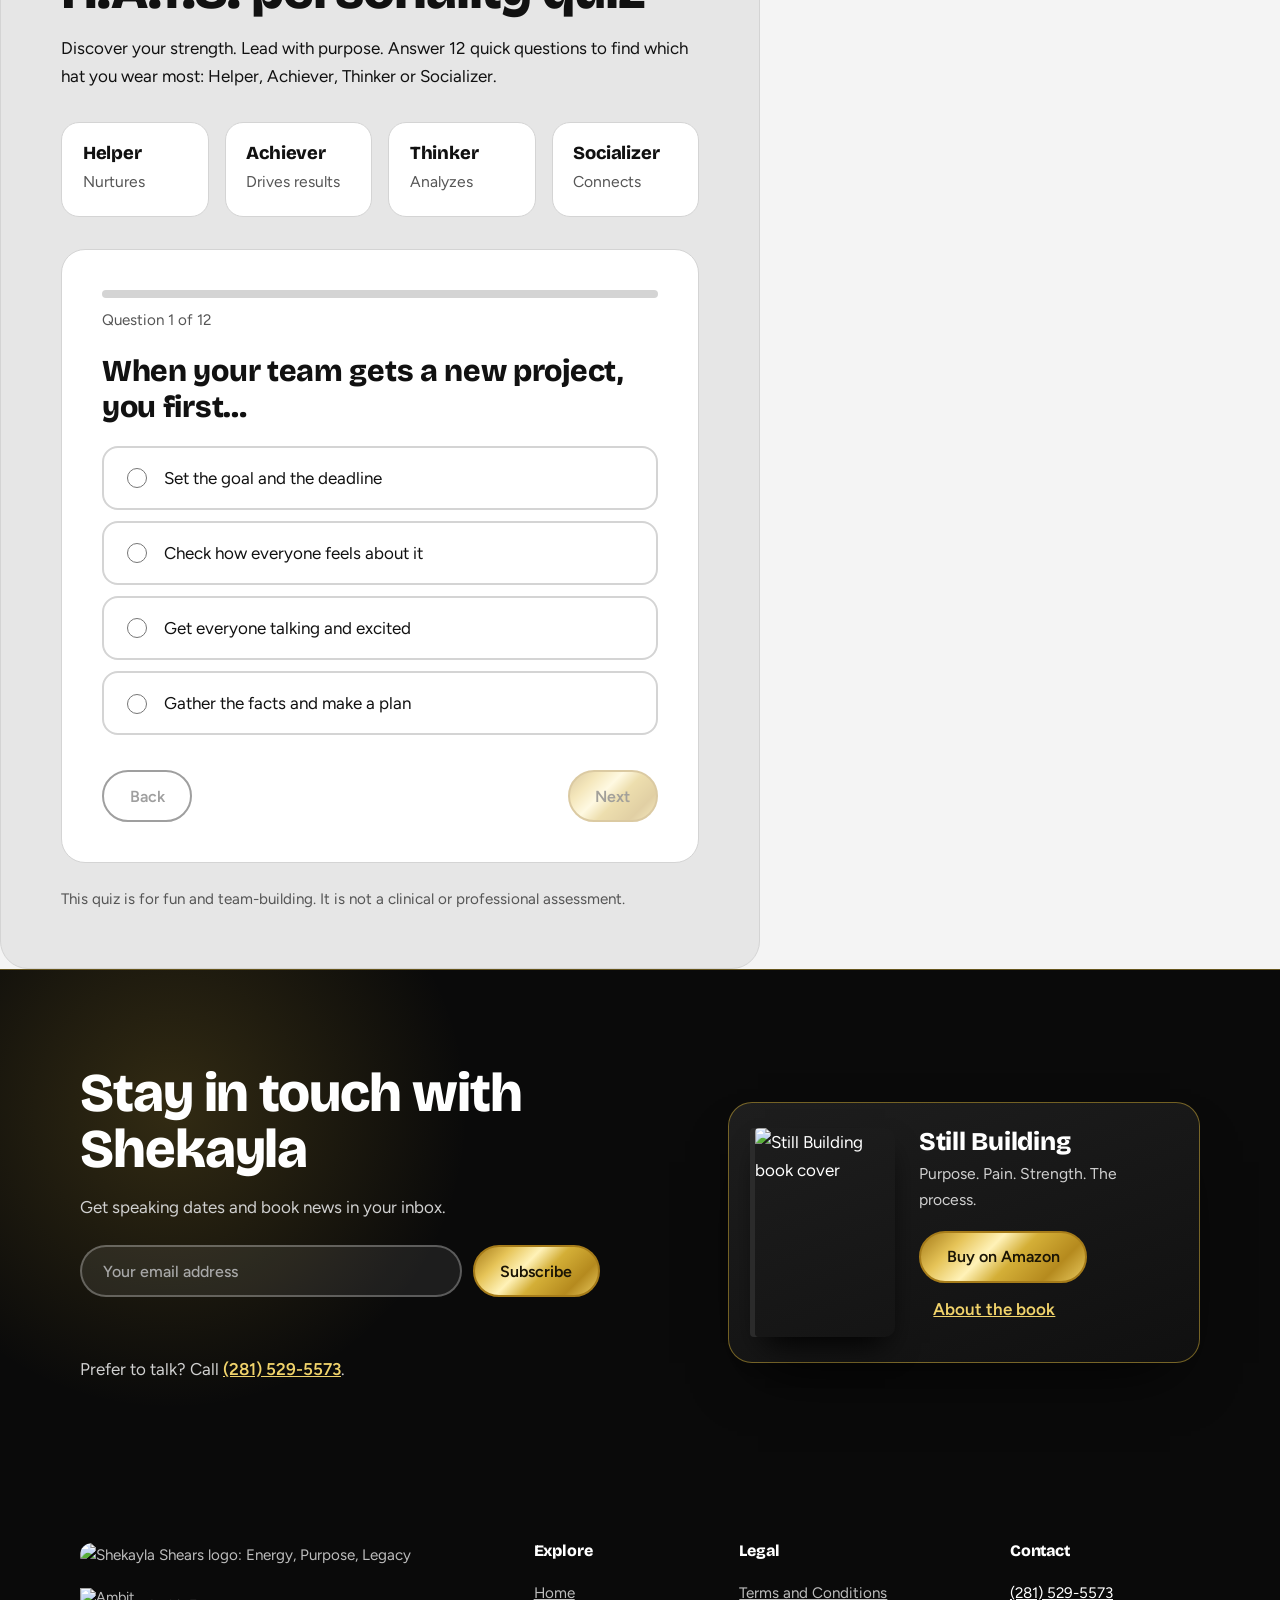
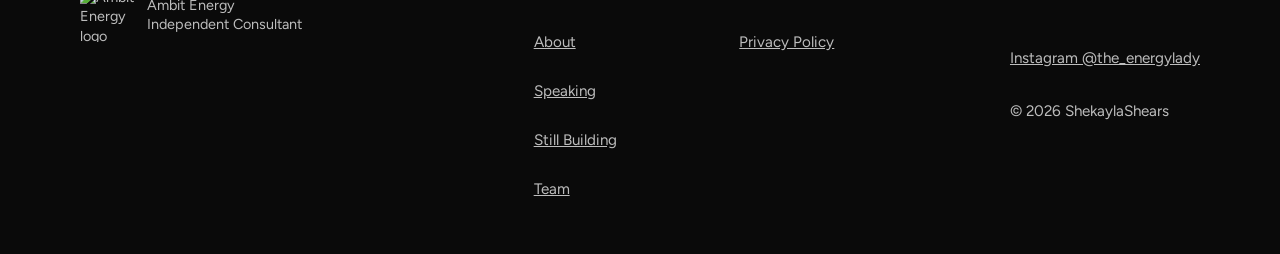
==== commit 5cd11101: "Update about.html" ====
--- a/about.html
+++ b/about.html
@@ -1 +1 @@
-<!DOCTYPE html><html lang="en"><head><meta charset="utf-8"><meta name="viewport" content="width=device-width, initial-scale=1, viewport-fit=cover"><title>About | Shekayla Shears</title><link rel="stylesheet" href="https://fonts.googleapis.com/css2?family=Bricolage+Grotesque:opsz,wght@12..96,500;12..96,800&family=Figtree:wght@400;500;600&display=swap"><link rel="stylesheet" href="style.css"></head><body><a class="skip" href="#main">Skip to content</a><header><div class="wrap bar"><a class="logo" href="index.html"><img class="mono" src="img/mono.webp" width="160" height="237" alt="" aria-hidden="true" decoding="async">Shekayla<span>Shears</span></a><button class="burger" aria-label="Open menu" aria-expanded="false" aria-controls="nav"><span></span><span></span></button><nav id="nav" aria-label="Main"><ul><li><a href="index.html">Home</a></li><li><a href="about.html" aria-current="page">About</a></li><li><a href="speaking.html">Speaking</a></li><li><a href="book.html">Still Building</a></li><li><a href="team.html">Team</a></li><li><a class="btn" href="#contact">Contact</a></li></ul></nav></div></header><main id="main"><div class="phead"><div class="wrap"><h1>About Shekayla</h1><p>Speaker, author and team leader. Known as #TheEnergyLady.</p><a class="btn" href="#hats">Take the H.A.T.S. quiz</a></div></div><section id="about"><div class="wrap split"><div><h2>Meet Shekayla</h2><ul class="tags"><li>Bold</li><li>Uncompromising</li><li>Fearless</li><li>Nurturing mentor</li></ul><img class="ph" src="img/about.jpg" width="900" height="1350" alt="Shekayla Shears seated at a wooden desk, smiling" loading="lazy" decoding="async"></div><div><p>Since joining <strong>Ambit Energy</strong> in 2020, Shekayla has become widely known as #TheEnergyLady. She shows families and entrepreneurs how residual income and multiple streams of revenue work.</p><p>Her relentless work ethic and heart for people earned her the nickname “The Shark” and a fast track into leadership.</p><p>Hard work and commitment to your goals can take you far. The path is tough, and the reward is worth it.</p><a class="btn" href="speaking.html">Book Shekayla</a></div></div></section><section class="quiz" id="hats"><div class="wrap"><h2>H.A.T.S. personality quiz</h2><p style="margin-top:1rem">Discover your strength. Lead with purpose. Answer 12 quick questions to find which hat you wear most: Helper, Achiever, Thinker or Socializer.</p><div class="hatrow"><article><h3>Helper</h3><p>Nurtures</p></article><article><h3>Achiever</h3><p>Drives results</p></article><article><h3>Thinker</h3><p>Analyzes</p></article><article><h3>Socializer</h3><p>Connects</p></article></div><div class="qcard" id="q" aria-live="polite"><noscript>Turn on JavaScript to take the quiz.</noscript></div><p class="qnote">This quiz is for fun and team-building. It is not a clinical or professional assessment.</p></div></section><section class="touch" id="contact"><div class="wrap tgrid"><div><h2>Stay in touch with Shekayla</h2><p style="margin-top:1rem">Get speaking dates and book news in your inbox.</p><form id="f" class="nl" novalidate><label class="vh" for="em">Email address</label><input id="em" type="email" placeholder="Your email address" autocomplete="email" required><button class="btn" type="submit">Subscribe</button><p class="msg" id="m" role="status" aria-live="polite"></p></form><p class="call">Prefer to talk? Call <a href="tel:+12815295573">(281) 529-5573</a>.</p></div><aside class="bcard" aria-label="Still Building book"><img src="img/cover.jpg" width="640" height="953" alt="Still Building book cover" loading="lazy" decoding="async"><div><h3>Still Building</h3><p>Purpose. Pain. Strength. The process.</p><a class="btn" href="https://www.amazon.com/dp/B0GKQGZSC4" target="_blank" rel="noopener">Buy on Amazon<span class="vh"> (opens Amazon in a new tab)</span></a><a class="more" href="book.html">About the book</a></div></aside></div></section></main><footer><div class="wrap"><div><img class="flogo" src="img/logo.jpg" width="360" height="360" alt="Shekayla Shears logo: Energy, Purpose, Legacy" loading="lazy" decoding="async"><div class="ambit"><img class="alogo" src="img/ambit.webp" width="200" height="199" alt="Ambit Energy logo" loading="lazy" decoding="async"><span>Ambit Energy<br>Independent Consultant</span></div></div><div><h3>Explore</h3><ul><li><a href="index.html">Home</a></li><li><a href="about.html">About</a></li><li><a href="speaking.html">Speaking</a></li><li><a href="book.html">Still Building</a></li><li><a href="team.html">Team</a></li></ul></div><div><h3>Legal</h3><ul><li><a href="#">Terms and Conditions</a></li><li><a href="#">Privacy Policy</a></li></ul></div><div><h3>Contact</h3><p><a href="tel:+12815295573">(281) 529-5573</a></p><p>© 2026 ShekaylaShears</p></div></div></footer><script src="script.js"></script><script src="hats.js"></script></body></html>+<!DOCTYPE html><html lang="en"><head><meta charset="utf-8"><meta name="viewport" content="width=device-width, initial-scale=1, viewport-fit=cover"><title>About | Shekayla Shears</title><link rel="stylesheet" href="https://fonts.googleapis.com/css2?family=Bricolage+Grotesque:opsz,wght@12..96,500;12..96,800&family=Figtree:wght@400;500;600&display=swap"><link rel="stylesheet" href="style.css"></head><body><a class="skip" href="#main">Skip to content</a><header><div class="wrap bar"><a class="logo" href="index.html"><img class="mono" src="img/mono.webp" width="160" height="237" alt="" aria-hidden="true" decoding="async">Shekayla<span>Shears</span></a><button class="burger" aria-label="Open menu" aria-expanded="false" aria-controls="nav"><span></span><span></span></button><nav id="nav" aria-label="Main"><ul><li><a href="index.html">Home</a></li><li><a href="about.html" aria-current="page">About</a></li><li><a href="speaking.html">Speaking</a></li><li><a href="book.html">Still Building</a></li><li><a href="team.html">Team</a></li><li><a class="btn" href="#contact">Contact</a></li></ul></nav></div></header><main id="main"><div class="phead"><div class="wrap"><h1>About Shekayla</h1><p>Speaker, author and team leader. Known as #TheEnergyLady.</p><a class="btn" href="#hats">Take the H.A.T.S. quiz</a></div></div><section id="about"><div class="wrap split"><div><h2>Meet Shekayla</h2><ul class="tags"><li>Bold</li><li>Uncompromising</li><li>Fearless</li><li>Nurturing mentor</li></ul><img class="ph" src="img/about.jpg" width="900" height="1350" alt="Shekayla Shears seated at a wooden desk, smiling" loading="lazy" decoding="async"></div><div><p>Since joining <strong>Ambit Energy</strong> in 2020, Shekayla has become widely known as #TheEnergyLady. She shows families and entrepreneurs how residual income and multiple streams of revenue work.</p><p>Her relentless work ethic and heart for people earned her the nickname “The Shark” and a fast track into leadership.</p><p>Hard work and commitment to your goals can take you far. The path is tough, and the reward is worth it.</p><a class="btn" href="speaking.html">Book Shekayla</a></div></div></section><section class="quiz" id="hats"><div class="wrap"><h2>H.A.T.S. personality quiz</h2><p style="margin-top:1rem">Discover your strength. Lead with purpose. Answer 12 quick questions to find which hat you wear most: Helper, Achiever, Thinker or Socializer.</p><div class="hatrow"><article><h3>Helper</h3><p>Nurtures</p></article><article><h3>Achiever</h3><p>Drives results</p></article><article><h3>Thinker</h3><p>Analyzes</p></article><article><h3>Socializer</h3><p>Connects</p></article></div><div class="qcard" id="q" aria-live="polite"><noscript>Turn on JavaScript to take the quiz.</noscript></div><p class="qnote">This quiz is for fun and team-building. It is not a clinical or professional assessment.</p></div></section><section class="touch" id="contact"><div class="wrap tgrid"><div><h2>Stay in touch with Shekayla</h2><p style="margin-top:1rem">Get speaking dates and book news in your inbox.</p><form id="f" class="nl" novalidate><label class="vh" for="em">Email address</label><input id="em" type="email" placeholder="Your email address" autocomplete="email" required><button class="btn" type="submit">Subscribe</button><p class="msg" id="m" role="status" aria-live="polite"></p></form><p class="call">Prefer to talk? Call <a href="tel:+12815295573">(281) 529-5573</a>.</p></div><aside class="bcard" aria-label="Still Building book"><img src="img/cover.jpg" width="640" height="953" alt="Still Building book cover" loading="lazy" decoding="async"><div><h3>Still Building</h3><p>Purpose. Pain. Strength. The process.</p><a class="btn" href="https://www.amazon.com/dp/B0GKQGZSC4" target="_blank" rel="noopener">Buy on Amazon<span class="vh"> (opens Amazon in a new tab)</span></a><a class="more" href="book.html">About the book</a></div></aside></div></section></main><footer><div class="wrap"><div><img class="flogo" src="img/logo.jpg" width="360" height="360" alt="Shekayla Shears logo: Energy, Purpose, Legacy" loading="lazy" decoding="async"><div class="ambit"><img class="alogo" src="img/ambit.webp" width="200" height="199" alt="Ambit Energy logo" loading="lazy" decoding="async"><span>Ambit Energy<br>Independent Consultant</span></div></div><div><h3>Explore</h3><ul><li><a href="index.html">Home</a></li><li><a href="about.html">About</a></li><li><a href="speaking.html">Speaking</a></li><li><a href="book.html">Still Building</a></li><li><a href="team.html">Team</a></li></ul></div><div><h3>Legal</h3><ul><li><a href="#">Terms and Conditions</a></li><li><a href="#">Privacy Policy</a></li></ul></div><div><h3>Contact</h3><p><a href="tel:+12815295573">(281) 529-5573</a></p><p><a href="https://www.instagram.com/the_energylady" target="_blank" rel="noopener">Instagram @the_energylady<span class="vh"> (opens in a new tab)</span></a></p><p>© 2026 ShekaylaShears</p></div></div></footer><script src="script.js"></script><script src="hats.js"></script></body></html>
--- a/style.css
+++ b/style.css
@@ -253,3 +253,8 @@
 .mcard:nth-child(3)>div{align-self:center;padding:2rem clamp(1.4rem,4vw,3rem)}
 .mcard:nth-child(3) h3{font-size:1.7rem}
 @media (max-width:760px){.mpair{grid-template-columns:1fr}.mcard:nth-child(3){display:block}.mcard:nth-child(3) .mph{aspect-ratio:4/5;height:auto}.mcard:nth-child(3)>div{padding:1.4rem 1.6rem 1.8rem}.mcard:nth-child(3) h3{font-size:1.35rem}}
+
+.verse{margin:0 auto;padding:0 1.2rem 1.8rem;max-width:52rem;text-align:center}
+.verse blockquote{margin:0;color:#F2F2F2;font-style:italic;font-size:1.1rem;line-height:1.55}
+.verse figcaption{margin-top:.5rem;font-weight:700;font-size:.9rem;letter-spacing:.04em;background:var(--gg);-webkit-background-clip:text;background-clip:text;color:transparent;-webkit-text-fill-color:transparent}
+@media (max-width:600px){.verse{padding-bottom:1.4rem}.verse blockquote{font-size:.95rem}}
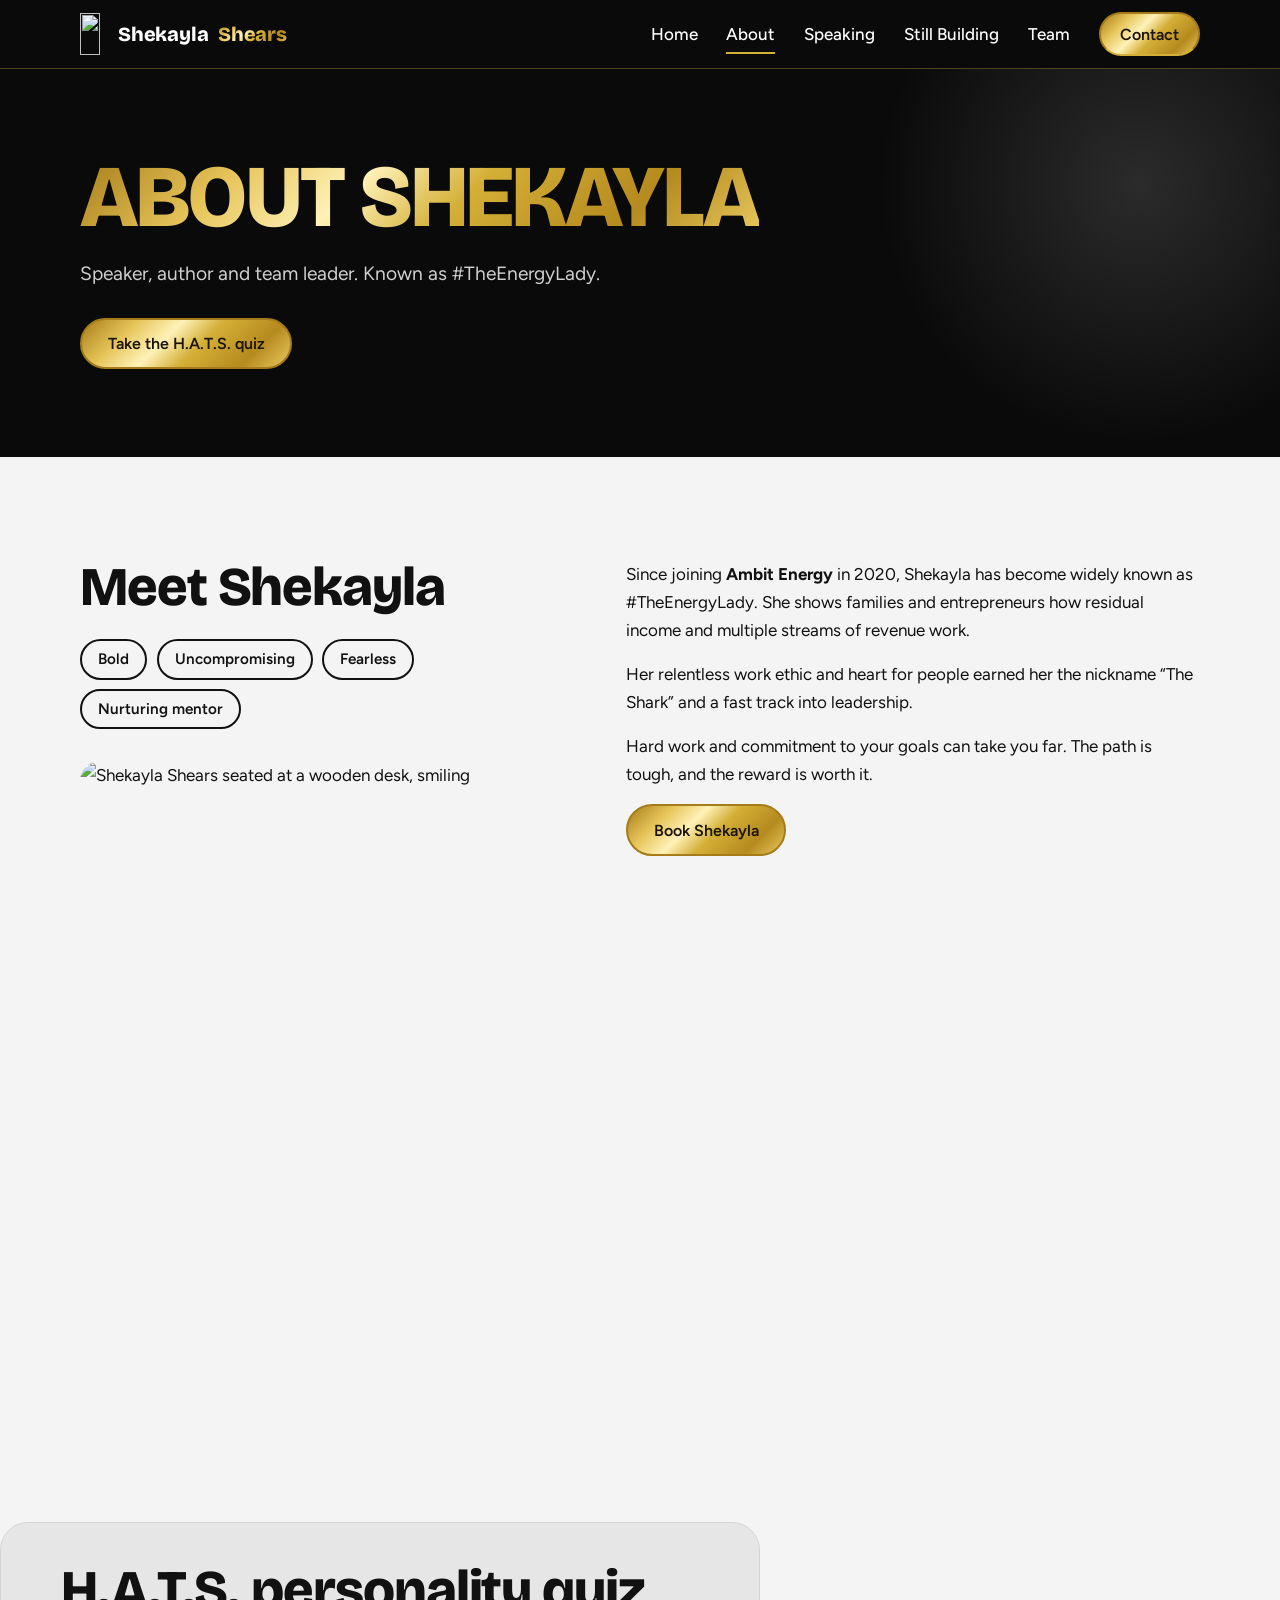
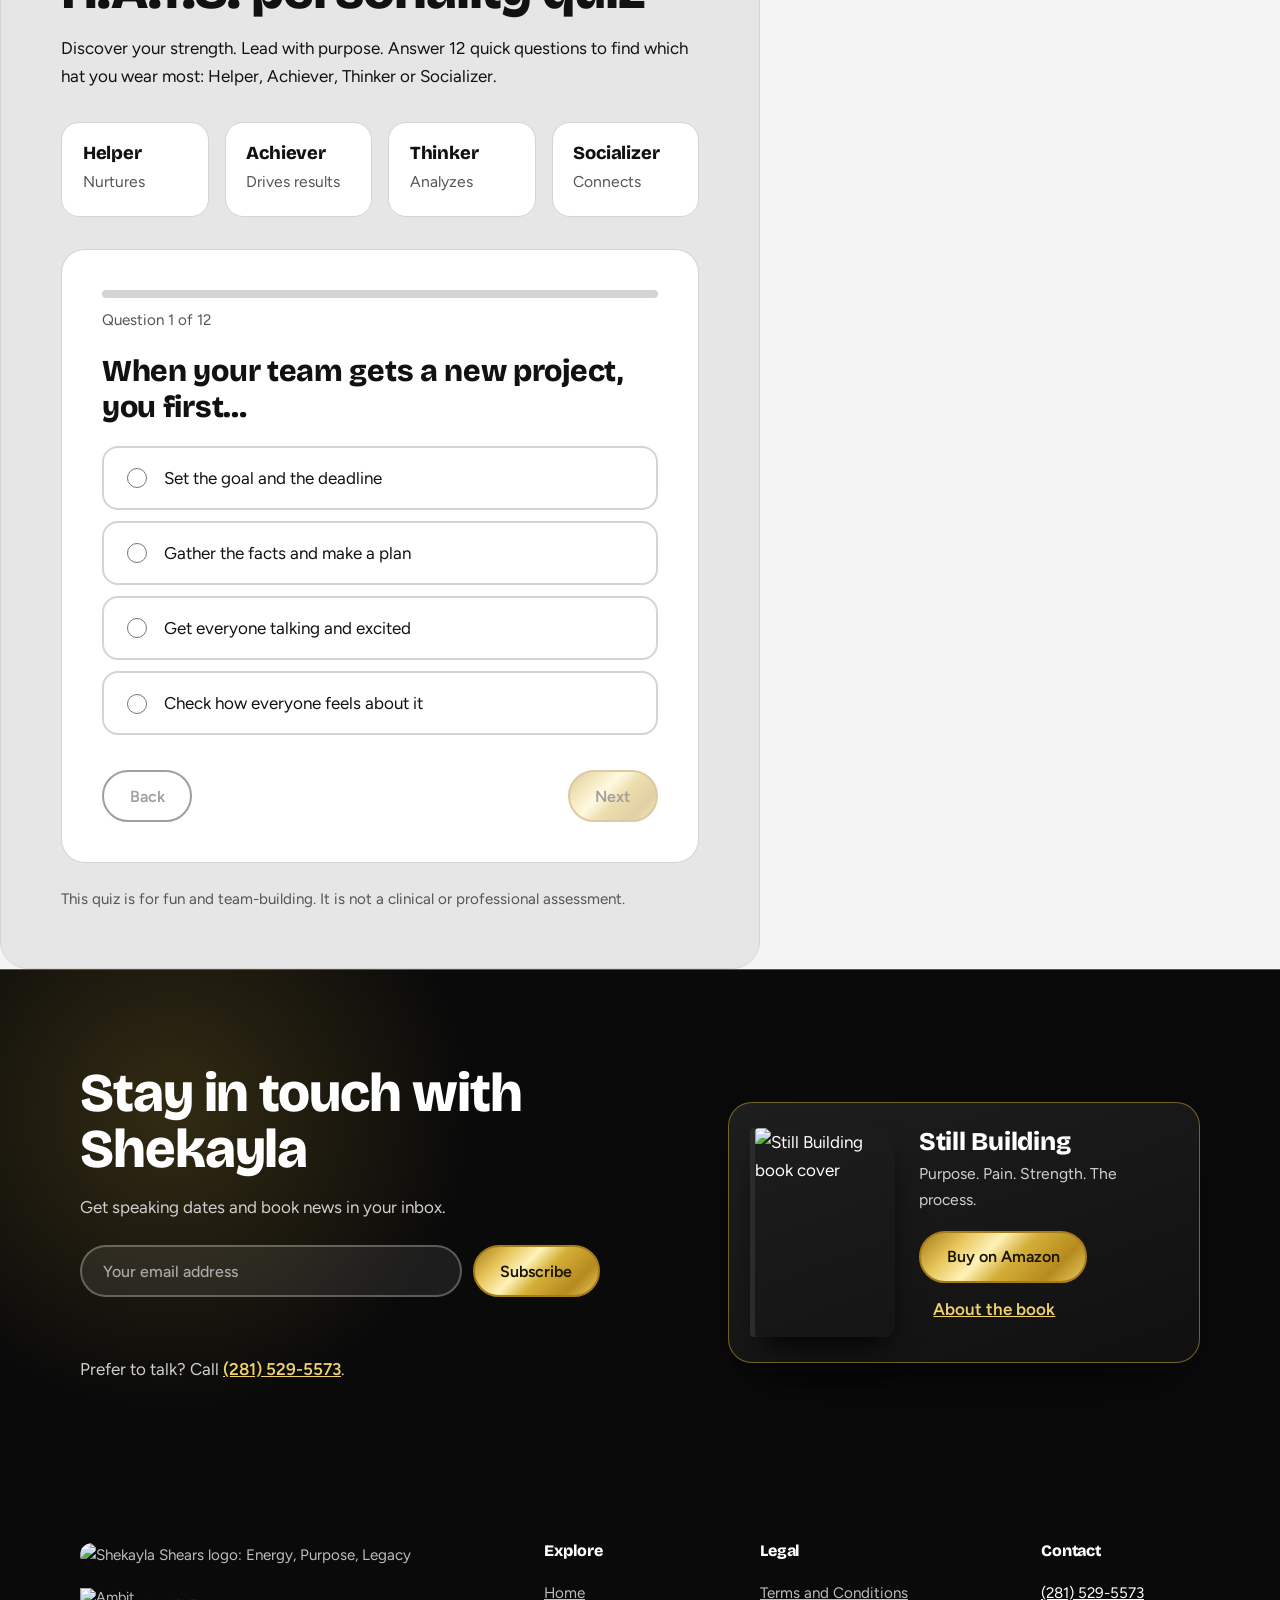
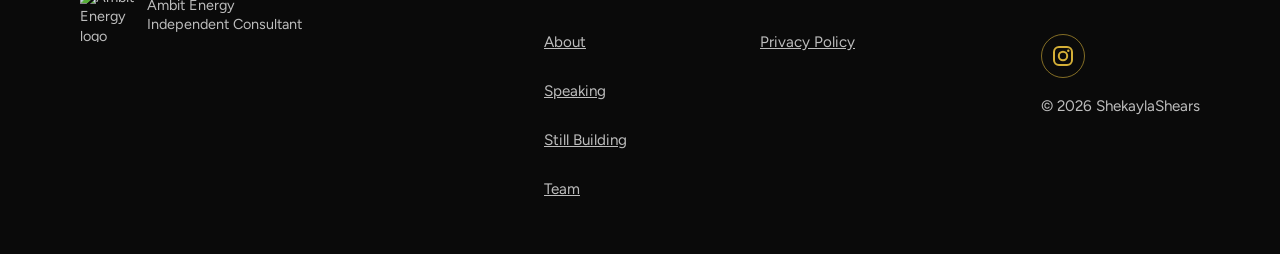
==== commit e758850b: "Update about.html" ====
--- a/about.html
+++ b/about.html
@@ -1 +1 @@
-<!DOCTYPE html><html lang="en"><head><meta charset="utf-8"><meta name="viewport" content="width=device-width, initial-scale=1, viewport-fit=cover"><title>About | Shekayla Shears</title><link rel="stylesheet" href="https://fonts.googleapis.com/css2?family=Bricolage+Grotesque:opsz,wght@12..96,500;12..96,800&family=Figtree:wght@400;500;600&display=swap"><link rel="stylesheet" href="style.css"></head><body><a class="skip" href="#main">Skip to content</a><header><div class="wrap bar"><a class="logo" href="index.html"><img class="mono" src="img/mono.webp" width="160" height="237" alt="" aria-hidden="true" decoding="async">Shekayla<span>Shears</span></a><button class="burger" aria-label="Open menu" aria-expanded="false" aria-controls="nav"><span></span><span></span></button><nav id="nav" aria-label="Main"><ul><li><a href="index.html">Home</a></li><li><a href="about.html" aria-current="page">About</a></li><li><a href="speaking.html">Speaking</a></li><li><a href="book.html">Still Building</a></li><li><a href="team.html">Team</a></li><li><a class="btn" href="#contact">Contact</a></li></ul></nav></div></header><main id="main"><div class="phead"><div class="wrap"><h1>About Shekayla</h1><p>Speaker, author and team leader. Known as #TheEnergyLady.</p><a class="btn" href="#hats">Take the H.A.T.S. quiz</a></div></div><section id="about"><div class="wrap split"><div><h2>Meet Shekayla</h2><ul class="tags"><li>Bold</li><li>Uncompromising</li><li>Fearless</li><li>Nurturing mentor</li></ul><img class="ph" src="img/about.jpg" width="900" height="1350" alt="Shekayla Shears seated at a wooden desk, smiling" loading="lazy" decoding="async"></div><div><p>Since joining <strong>Ambit Energy</strong> in 2020, Shekayla has become widely known as #TheEnergyLady. She shows families and entrepreneurs how residual income and multiple streams of revenue work.</p><p>Her relentless work ethic and heart for people earned her the nickname “The Shark” and a fast track into leadership.</p><p>Hard work and commitment to your goals can take you far. The path is tough, and the reward is worth it.</p><a class="btn" href="speaking.html">Book Shekayla</a></div></div></section><section class="quiz" id="hats"><div class="wrap"><h2>H.A.T.S. personality quiz</h2><p style="margin-top:1rem">Discover your strength. Lead with purpose. Answer 12 quick questions to find which hat you wear most: Helper, Achiever, Thinker or Socializer.</p><div class="hatrow"><article><h3>Helper</h3><p>Nurtures</p></article><article><h3>Achiever</h3><p>Drives results</p></article><article><h3>Thinker</h3><p>Analyzes</p></article><article><h3>Socializer</h3><p>Connects</p></article></div><div class="qcard" id="q" aria-live="polite"><noscript>Turn on JavaScript to take the quiz.</noscript></div><p class="qnote">This quiz is for fun and team-building. It is not a clinical or professional assessment.</p></div></section><section class="touch" id="contact"><div class="wrap tgrid"><div><h2>Stay in touch with Shekayla</h2><p style="margin-top:1rem">Get speaking dates and book news in your inbox.</p><form id="f" class="nl" novalidate><label class="vh" for="em">Email address</label><input id="em" type="email" placeholder="Your email address" autocomplete="email" required><button class="btn" type="submit">Subscribe</button><p class="msg" id="m" role="status" aria-live="polite"></p></form><p class="call">Prefer to talk? Call <a href="tel:+12815295573">(281) 529-5573</a>.</p></div><aside class="bcard" aria-label="Still Building book"><img src="img/cover.jpg" width="640" height="953" alt="Still Building book cover" loading="lazy" decoding="async"><div><h3>Still Building</h3><p>Purpose. Pain. Strength. The process.</p><a class="btn" href="https://www.amazon.com/dp/B0GKQGZSC4" target="_blank" rel="noopener">Buy on Amazon<span class="vh"> (opens Amazon in a new tab)</span></a><a class="more" href="book.html">About the book</a></div></aside></div></section></main><footer><div class="wrap"><div><img class="flogo" src="img/logo.jpg" width="360" height="360" alt="Shekayla Shears logo: Energy, Purpose, Legacy" loading="lazy" decoding="async"><div class="ambit"><img class="alogo" src="img/ambit.webp" width="200" height="199" alt="Ambit Energy logo" loading="lazy" decoding="async"><span>Ambit Energy<br>Independent Consultant</span></div></div><div><h3>Explore</h3><ul><li><a href="index.html">Home</a></li><li><a href="about.html">About</a></li><li><a href="speaking.html">Speaking</a></li><li><a href="book.html">Still Building</a></li><li><a href="team.html">Team</a></li></ul></div><div><h3>Legal</h3><ul><li><a href="#">Terms and Conditions</a></li><li><a href="#">Privacy Policy</a></li></ul></div><div><h3>Contact</h3><p><a href="tel:+12815295573">(281) 529-5573</a></p><p><a href="https://www.instagram.com/the_energylady" target="_blank" rel="noopener">Instagram @the_energylady<span class="vh"> (opens in a new tab)</span></a></p><p>© 2026 ShekaylaShears</p></div></div></footer><script src="script.js"></script><script src="hats.js"></script></body></html>
+<!DOCTYPE html><html lang="en"><head><meta charset="utf-8"><meta name="viewport" content="width=device-width, initial-scale=1, viewport-fit=cover"><title>About | Shekayla Shears</title><link rel="stylesheet" href="https://fonts.googleapis.com/css2?family=Bricolage+Grotesque:opsz,wght@12..96,500;12..96,800&family=Figtree:wght@400;500;600&display=swap"><link rel="stylesheet" href="style.css"></head><body><a class="skip" href="#main">Skip to content</a><header><div class="wrap bar"><a class="logo" href="index.html"><img class="mono" src="img/mono.webp" width="160" height="237" alt="" aria-hidden="true" decoding="async">Shekayla<span>Shears</span></a><button class="burger" aria-label="Open menu" aria-expanded="false" aria-controls="nav"><span></span><span></span></button><nav id="nav" aria-label="Main"><ul><li><a href="index.html">Home</a></li><li><a href="about.html" aria-current="page">About</a></li><li><a href="speaking.html">Speaking</a></li><li><a href="book.html">Still Building</a></li><li><a href="team.html">Team</a></li><li><a class="btn" href="#contact">Contact</a></li></ul></nav></div></header><main id="main"><div class="phead"><div class="wrap"><h1>About Shekayla</h1><p>Speaker, author and team leader. Known as #TheEnergyLady.</p><a class="btn" href="#hats">Take the H.A.T.S. quiz</a></div></div><section id="about"><div class="wrap split"><div><h2>Meet Shekayla</h2><ul class="tags"><li>Bold</li><li>Uncompromising</li><li>Fearless</li><li>Nurturing mentor</li></ul><img class="ph" src="img/about.jpg" width="900" height="1350" alt="Shekayla Shears seated at a wooden desk, smiling" loading="lazy" decoding="async"></div><div><p>Since joining <strong>Ambit Energy</strong> in 2020, Shekayla has become widely known as #TheEnergyLady. She shows families and entrepreneurs how residual income and multiple streams of revenue work.</p><p>Her relentless work ethic and heart for people earned her the nickname “The Shark” and a fast track into leadership.</p><p>Hard work and commitment to your goals can take you far. The path is tough, and the reward is worth it.</p><a class="btn" href="speaking.html">Book Shekayla</a></div></div></section><section class="quiz" id="hats"><div class="wrap"><h2>H.A.T.S. personality quiz</h2><p style="margin-top:1rem">Discover your strength. Lead with purpose. Answer 12 quick questions to find which hat you wear most: Helper, Achiever, Thinker or Socializer.</p><div class="hatrow"><article><h3>Helper</h3><p>Nurtures</p></article><article><h3>Achiever</h3><p>Drives results</p></article><article><h3>Thinker</h3><p>Analyzes</p></article><article><h3>Socializer</h3><p>Connects</p></article></div><div class="qcard" id="q" aria-live="polite"><noscript>Turn on JavaScript to take the quiz.</noscript></div><p class="qnote">This quiz is for fun and team-building. It is not a clinical or professional assessment.</p></div></section><section class="touch" id="contact"><div class="wrap tgrid"><div><h2>Stay in touch with Shekayla</h2><p style="margin-top:1rem">Get speaking dates and book news in your inbox.</p><form id="f" class="nl" novalidate><label class="vh" for="em">Email address</label><input id="em" type="email" placeholder="Your email address" autocomplete="email" required><button class="btn" type="submit">Subscribe</button><p class="msg" id="m" role="status" aria-live="polite"></p></form><p class="call">Prefer to talk? Call <a href="tel:+12815295573">(281) 529-5573</a>.</p></div><aside class="bcard" aria-label="Still Building book"><img src="img/cover.jpg" width="640" height="953" alt="Still Building book cover" loading="lazy" decoding="async"><div><h3>Still Building</h3><p>Purpose. Pain. Strength. The process.</p><a class="btn" href="https://www.amazon.com/dp/B0GKQGZSC4" target="_blank" rel="noopener">Buy on Amazon<span class="vh"> (opens Amazon in a new tab)</span></a><a class="more" href="book.html">About the book</a></div></aside></div></section></main><footer><div class="wrap"><div><img class="flogo" src="img/logo.jpg" width="360" height="360" alt="Shekayla Shears logo: Energy, Purpose, Legacy" loading="lazy" decoding="async"><div class="ambit"><img class="alogo" src="img/ambit.webp" width="200" height="199" alt="Ambit Energy logo" loading="lazy" decoding="async"><span>Ambit Energy<br>Independent Consultant</span></div></div><div><h3>Explore</h3><ul><li><a href="index.html">Home</a></li><li><a href="about.html">About</a></li><li><a href="speaking.html">Speaking</a></li><li><a href="book.html">Still Building</a></li><li><a href="team.html">Team</a></li></ul></div><div><h3>Legal</h3><ul><li><a href="#">Terms and Conditions</a></li><li><a href="#">Privacy Policy</a></li></ul></div><div><h3>Contact</h3><p><a href="tel:+12815295573">(281) 529-5573</a></p><p><a class="ig" href="https://www.instagram.com/the_energylady" target="_blank" rel="noopener" aria-label="Instagram @the_energylady (opens in a new tab)"><svg viewBox="0 0 24 24" width="24" height="24" aria-hidden="true" focusable="false"><rect x="3" y="3" width="18" height="18" rx="5" fill="none" stroke="currentColor" stroke-width="2"/><circle cx="12" cy="12" r="4.2" fill="none" stroke="currentColor" stroke-width="2"/><circle cx="17.3" cy="6.7" r="1.2" fill="currentColor"/></svg></a></p><p>© 2026 ShekaylaShears</p></div></div></footer><script src="script.js"></script><script src="hats.js"></script></body></html>
--- a/style.css
+++ b/style.css
@@ -258,3 +258,5 @@
 .verse blockquote{margin:0;color:#F2F2F2;font-style:italic;font-size:1.1rem;line-height:1.55}
 .verse figcaption{margin-top:.5rem;font-weight:700;font-size:.9rem;letter-spacing:.04em;background:var(--gg);-webkit-background-clip:text;background-clip:text;color:transparent;-webkit-text-fill-color:transparent}
 @media (max-width:600px){.verse{padding-bottom:1.4rem}.verse blockquote{font-size:.95rem}}
+.ig{display:inline-flex;align-items:center;justify-content:center;width:44px;height:44px;border-radius:50%;border:1px solid rgba(212,175,55,.6);color:var(--gold);transition:background .2s,color .2s}
+.ig:hover,.ig:focus-visible{background:var(--gg);color:#14100a}
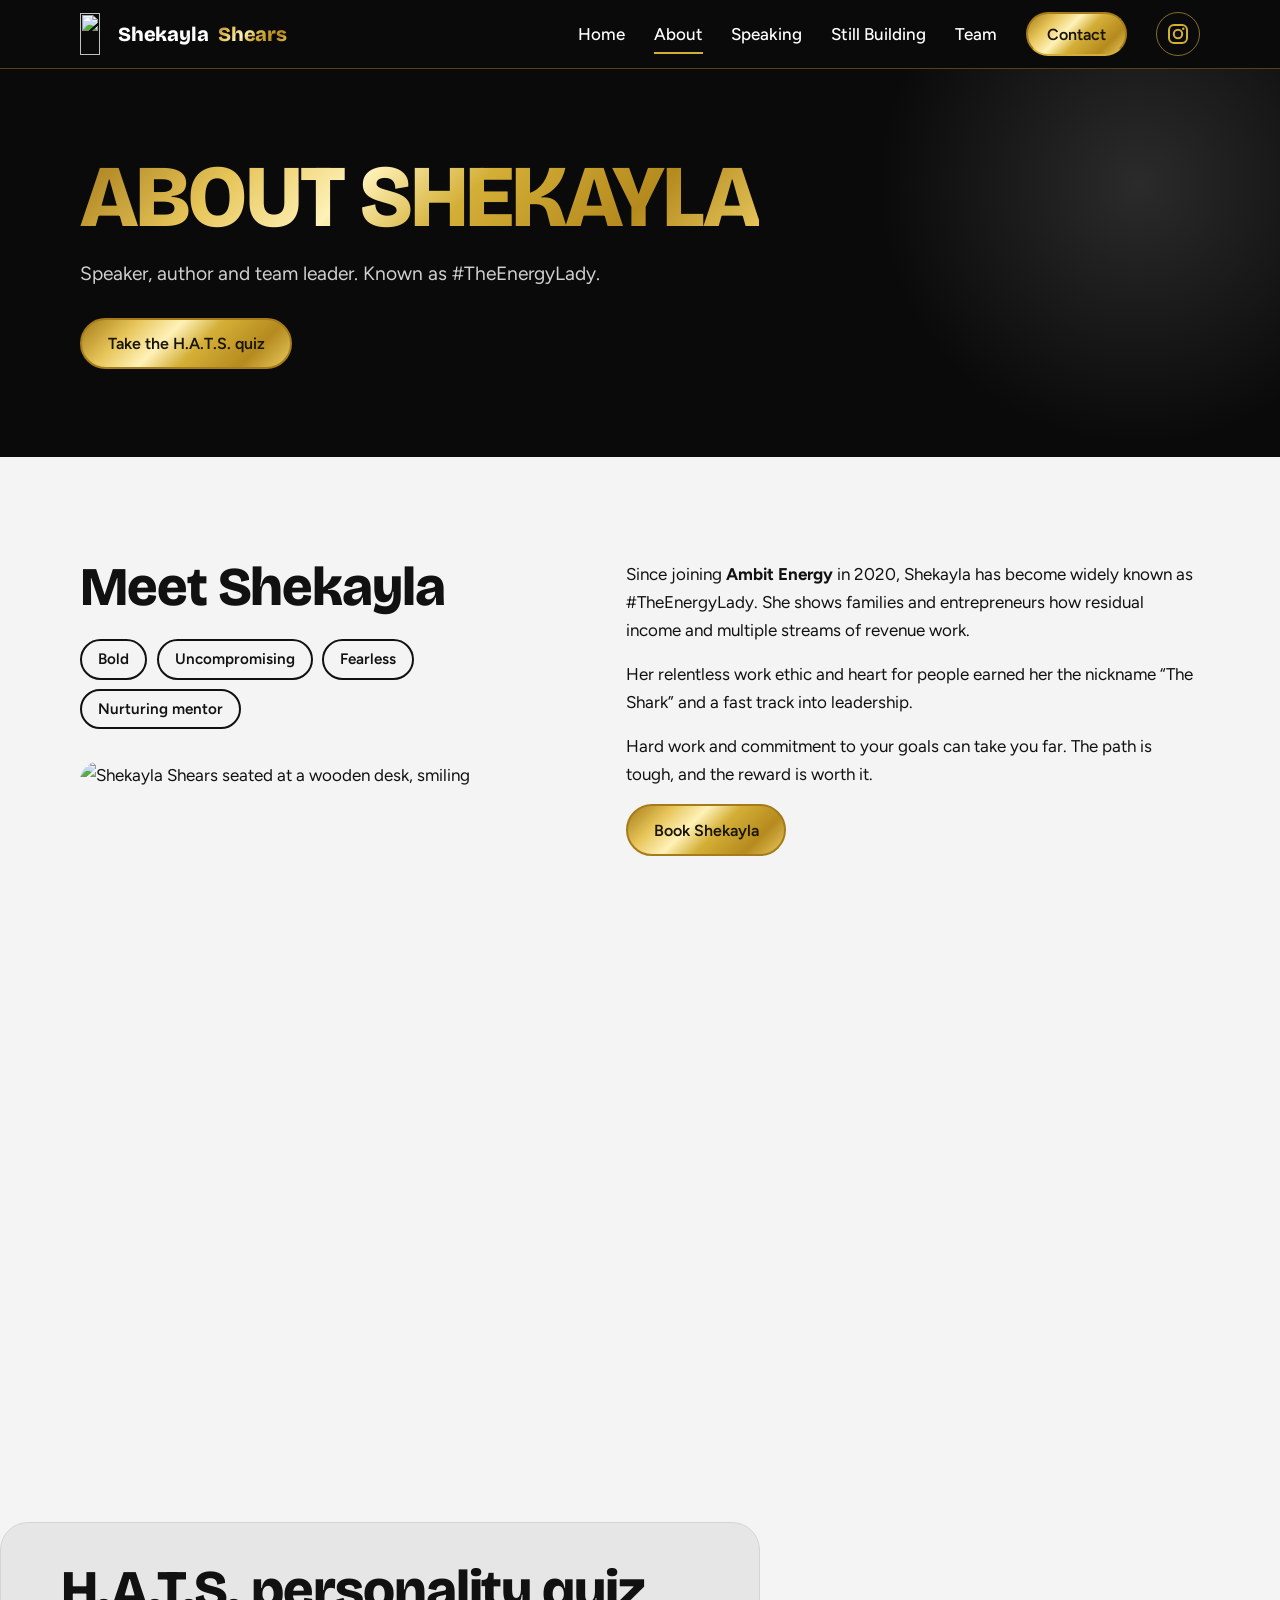
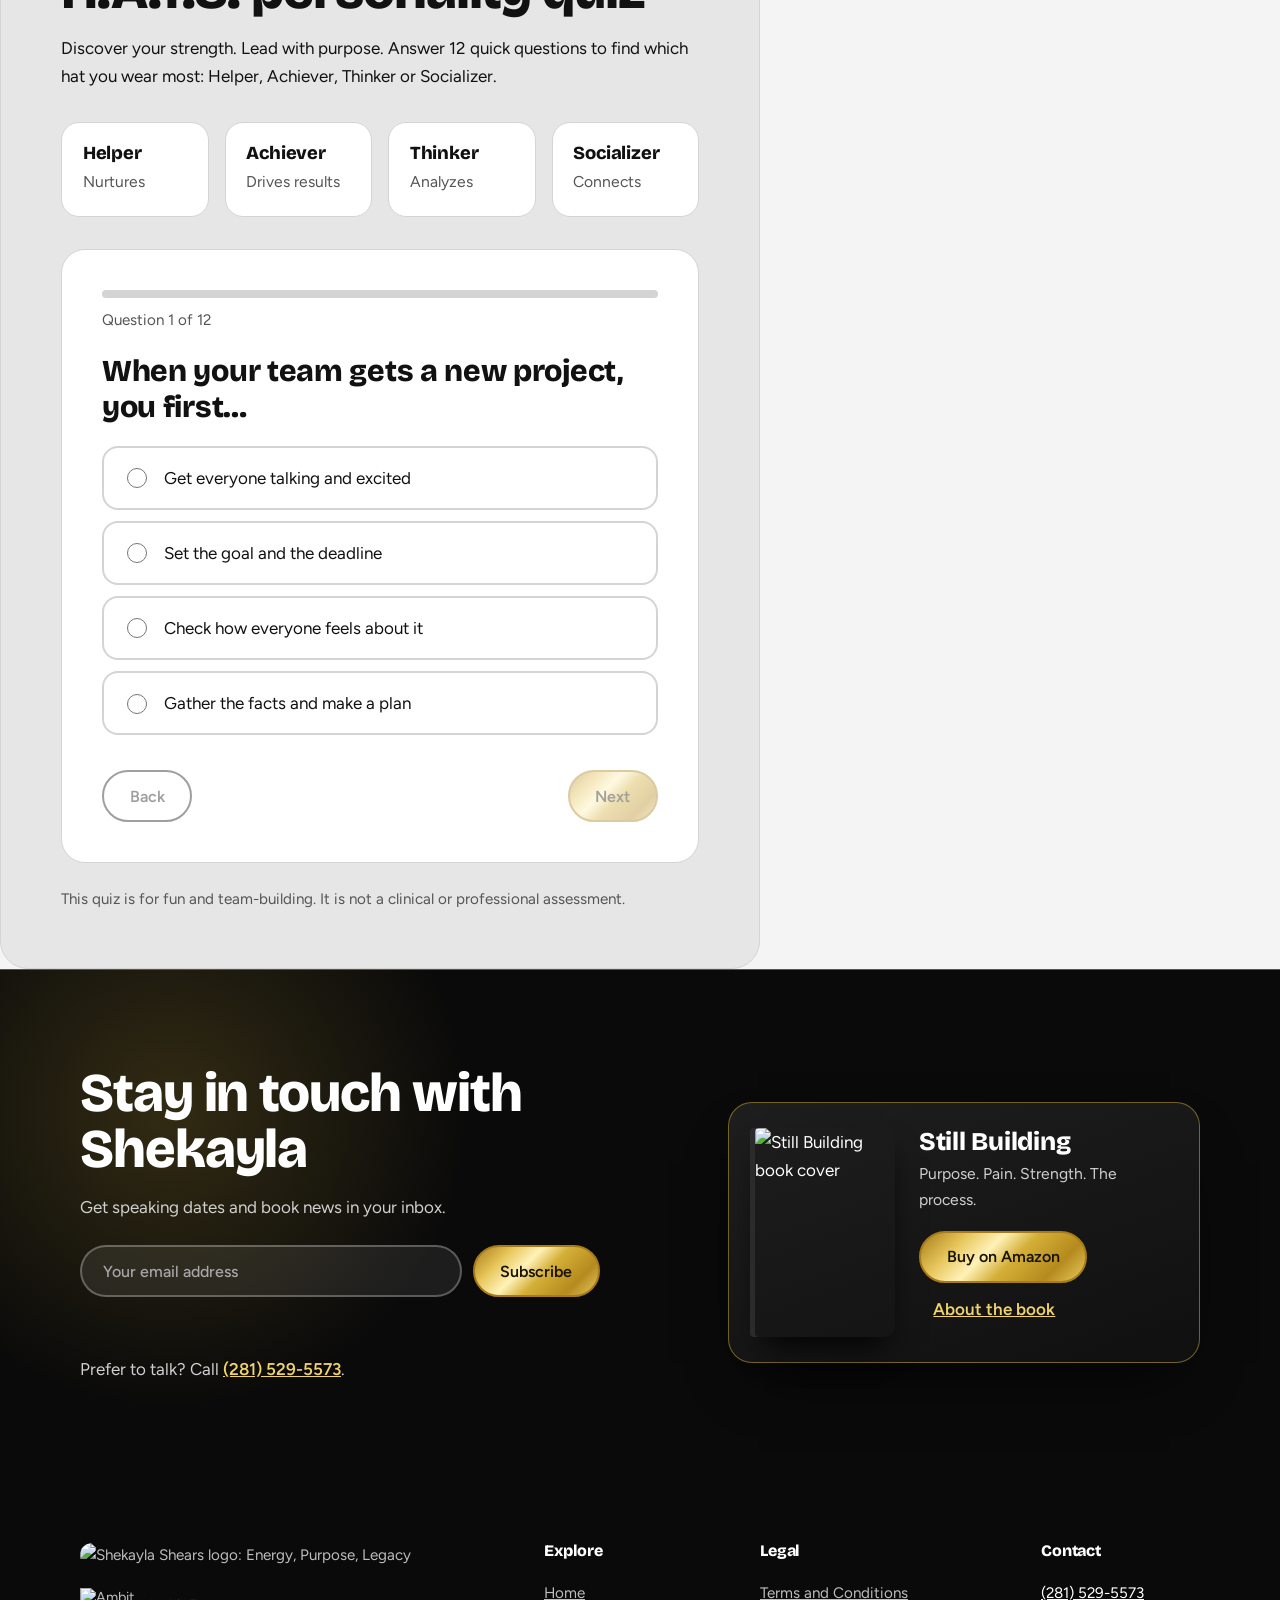
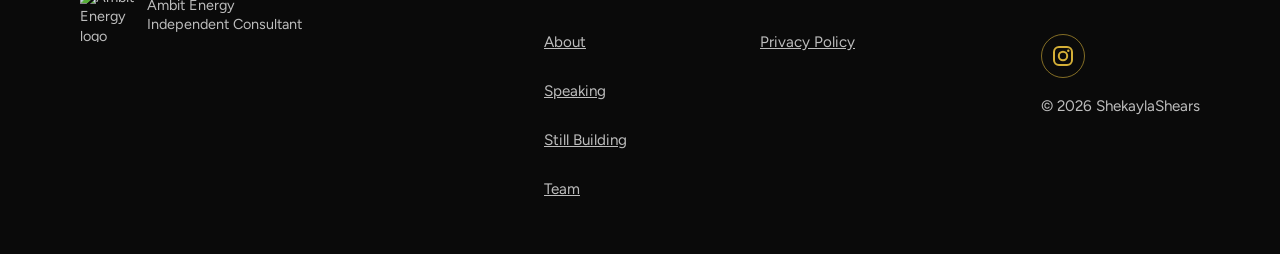
==== commit 1c2876ac: "Update about.html" ====
--- a/about.html
+++ b/about.html
@@ -1 +1 @@
-<!DOCTYPE html><html lang="en"><head><meta charset="utf-8"><meta name="viewport" content="width=device-width, initial-scale=1, viewport-fit=cover"><title>About | Shekayla Shears</title><link rel="stylesheet" href="https://fonts.googleapis.com/css2?family=Bricolage+Grotesque:opsz,wght@12..96,500;12..96,800&family=Figtree:wght@400;500;600&display=swap"><link rel="stylesheet" href="style.css"></head><body><a class="skip" href="#main">Skip to content</a><header><div class="wrap bar"><a class="logo" href="index.html"><img class="mono" src="img/mono.webp" width="160" height="237" alt="" aria-hidden="true" decoding="async">Shekayla<span>Shears</span></a><button class="burger" aria-label="Open menu" aria-expanded="false" aria-controls="nav"><span></span><span></span></button><nav id="nav" aria-label="Main"><ul><li><a href="index.html">Home</a></li><li><a href="about.html" aria-current="page">About</a></li><li><a href="speaking.html">Speaking</a></li><li><a href="book.html">Still Building</a></li><li><a href="team.html">Team</a></li><li><a class="btn" href="#contact">Contact</a></li></ul></nav></div></header><main id="main"><div class="phead"><div class="wrap"><h1>About Shekayla</h1><p>Speaker, author and team leader. Known as #TheEnergyLady.</p><a class="btn" href="#hats">Take the H.A.T.S. quiz</a></div></div><section id="about"><div class="wrap split"><div><h2>Meet Shekayla</h2><ul class="tags"><li>Bold</li><li>Uncompromising</li><li>Fearless</li><li>Nurturing mentor</li></ul><img class="ph" src="img/about.jpg" width="900" height="1350" alt="Shekayla Shears seated at a wooden desk, smiling" loading="lazy" decoding="async"></div><div><p>Since joining <strong>Ambit Energy</strong> in 2020, Shekayla has become widely known as #TheEnergyLady. She shows families and entrepreneurs how residual income and multiple streams of revenue work.</p><p>Her relentless work ethic and heart for people earned her the nickname “The Shark” and a fast track into leadership.</p><p>Hard work and commitment to your goals can take you far. The path is tough, and the reward is worth it.</p><a class="btn" href="speaking.html">Book Shekayla</a></div></div></section><section class="quiz" id="hats"><div class="wrap"><h2>H.A.T.S. personality quiz</h2><p style="margin-top:1rem">Discover your strength. Lead with purpose. Answer 12 quick questions to find which hat you wear most: Helper, Achiever, Thinker or Socializer.</p><div class="hatrow"><article><h3>Helper</h3><p>Nurtures</p></article><article><h3>Achiever</h3><p>Drives results</p></article><article><h3>Thinker</h3><p>Analyzes</p></article><article><h3>Socializer</h3><p>Connects</p></article></div><div class="qcard" id="q" aria-live="polite"><noscript>Turn on JavaScript to take the quiz.</noscript></div><p class="qnote">This quiz is for fun and team-building. It is not a clinical or professional assessment.</p></div></section><section class="touch" id="contact"><div class="wrap tgrid"><div><h2>Stay in touch with Shekayla</h2><p style="margin-top:1rem">Get speaking dates and book news in your inbox.</p><form id="f" class="nl" novalidate><label class="vh" for="em">Email address</label><input id="em" type="email" placeholder="Your email address" autocomplete="email" required><button class="btn" type="submit">Subscribe</button><p class="msg" id="m" role="status" aria-live="polite"></p></form><p class="call">Prefer to talk? Call <a href="tel:+12815295573">(281) 529-5573</a>.</p></div><aside class="bcard" aria-label="Still Building book"><img src="img/cover.jpg" width="640" height="953" alt="Still Building book cover" loading="lazy" decoding="async"><div><h3>Still Building</h3><p>Purpose. Pain. Strength. The process.</p><a class="btn" href="https://www.amazon.com/dp/B0GKQGZSC4" target="_blank" rel="noopener">Buy on Amazon<span class="vh"> (opens Amazon in a new tab)</span></a><a class="more" href="book.html">About the book</a></div></aside></div></section></main><footer><div class="wrap"><div><img class="flogo" src="img/logo.jpg" width="360" height="360" alt="Shekayla Shears logo: Energy, Purpose, Legacy" loading="lazy" decoding="async"><div class="ambit"><img class="alogo" src="img/ambit.webp" width="200" height="199" alt="Ambit Energy logo" loading="lazy" decoding="async"><span>Ambit Energy<br>Independent Consultant</span></div></div><div><h3>Explore</h3><ul><li><a href="index.html">Home</a></li><li><a href="about.html">About</a></li><li><a href="speaking.html">Speaking</a></li><li><a href="book.html">Still Building</a></li><li><a href="team.html">Team</a></li></ul></div><div><h3>Legal</h3><ul><li><a href="#">Terms and Conditions</a></li><li><a href="#">Privacy Policy</a></li></ul></div><div><h3>Contact</h3><p><a href="tel:+12815295573">(281) 529-5573</a></p><p><a class="ig" href="https://www.instagram.com/the_energylady" target="_blank" rel="noopener" aria-label="Instagram @the_energylady (opens in a new tab)"><svg viewBox="0 0 24 24" width="24" height="24" aria-hidden="true" focusable="false"><rect x="3" y="3" width="18" height="18" rx="5" fill="none" stroke="currentColor" stroke-width="2"/><circle cx="12" cy="12" r="4.2" fill="none" stroke="currentColor" stroke-width="2"/><circle cx="17.3" cy="6.7" r="1.2" fill="currentColor"/></svg></a></p><p>© 2026 ShekaylaShears</p></div></div></footer><script src="script.js"></script><script src="hats.js"></script></body></html>
+<!DOCTYPE html><html lang="en"><head><meta charset="utf-8"><meta name="viewport" content="width=device-width, initial-scale=1, viewport-fit=cover"><title>About | Shekayla Shears</title><link rel="stylesheet" href="https://fonts.googleapis.com/css2?family=Bricolage+Grotesque:opsz,wght@12..96,500;12..96,800&family=Figtree:wght@400;500;600&display=swap"><link rel="stylesheet" href="style.css"></head><body><a class="skip" href="#main">Skip to content</a><header><div class="wrap bar"><a class="logo" href="index.html"><img class="mono" src="img/mono.webp" width="160" height="237" alt="" aria-hidden="true" decoding="async">Shekayla<span>Shears</span></a><button class="burger" aria-label="Open menu" aria-expanded="false" aria-controls="nav"><span></span><span></span></button><nav id="nav" aria-label="Main"><ul><li><a href="index.html">Home</a></li><li><a href="about.html" aria-current="page">About</a></li><li><a href="speaking.html">Speaking</a></li><li><a href="book.html">Still Building</a></li><li><a href="team.html">Team</a></li><li><a class="btn" href="#contact">Contact</a></li><li><a class="ig" href="https://www.instagram.com/the_energylady" target="_blank" rel="noopener" aria-label="Instagram @the_energylady (opens in a new tab)"><svg viewBox="0 0 24 24" width="24" height="24" aria-hidden="true" focusable="false"><rect x="3" y="3" width="18" height="18" rx="5" fill="none" stroke="currentColor" stroke-width="2"/><circle cx="12" cy="12" r="4.2" fill="none" stroke="currentColor" stroke-width="2"/><circle cx="17.3" cy="6.7" r="1.2" fill="currentColor"/></svg></a></li></ul></nav></div></header><main id="main"><div class="phead"><div class="wrap"><h1>About Shekayla</h1><p>Speaker, author and team leader. Known as #TheEnergyLady.</p><a class="btn" href="#hats">Take the H.A.T.S. quiz</a></div></div><section id="about"><div class="wrap split"><div><h2>Meet Shekayla</h2><ul class="tags"><li>Bold</li><li>Uncompromising</li><li>Fearless</li><li>Nurturing mentor</li></ul><img class="ph" src="img/about.jpg" width="900" height="1350" alt="Shekayla Shears seated at a wooden desk, smiling" loading="lazy" decoding="async"></div><div><p>Since joining <strong>Ambit Energy</strong> in 2020, Shekayla has become widely known as #TheEnergyLady. She shows families and entrepreneurs how residual income and multiple streams of revenue work.</p><p>Her relentless work ethic and heart for people earned her the nickname “The Shark” and a fast track into leadership.</p><p>Hard work and commitment to your goals can take you far. The path is tough, and the reward is worth it.</p><a class="btn" href="speaking.html">Book Shekayla</a></div></div></section><section class="quiz" id="hats"><div class="wrap"><h2>H.A.T.S. personality quiz</h2><p style="margin-top:1rem">Discover your strength. Lead with purpose. Answer 12 quick questions to find which hat you wear most: Helper, Achiever, Thinker or Socializer.</p><div class="hatrow"><article><h3>Helper</h3><p>Nurtures</p></article><article><h3>Achiever</h3><p>Drives results</p></article><article><h3>Thinker</h3><p>Analyzes</p></article><article><h3>Socializer</h3><p>Connects</p></article></div><div class="qcard" id="q" aria-live="polite"><noscript>Turn on JavaScript to take the quiz.</noscript></div><p class="qnote">This quiz is for fun and team-building. It is not a clinical or professional assessment.</p></div></section><section class="touch" id="contact"><div class="wrap tgrid"><div><h2>Stay in touch with Shekayla</h2><p style="margin-top:1rem">Get speaking dates and book news in your inbox.</p><form id="f" class="nl" novalidate><label class="vh" for="em">Email address</label><input id="em" type="email" placeholder="Your email address" autocomplete="email" required><button class="btn" type="submit">Subscribe</button><p class="msg" id="m" role="status" aria-live="polite"></p></form><p class="call">Prefer to talk? Call <a href="tel:+12815295573">(281) 529-5573</a>.</p></div><aside class="bcard" aria-label="Still Building book"><img src="img/cover.jpg" width="640" height="953" alt="Still Building book cover" loading="lazy" decoding="async"><div><h3>Still Building</h3><p>Purpose. Pain. Strength. The process.</p><a class="btn" href="https://www.amazon.com/dp/B0GKQGZSC4" target="_blank" rel="noopener">Buy on Amazon<span class="vh"> (opens Amazon in a new tab)</span></a><a class="more" href="book.html">About the book</a></div></aside></div></section></main><footer><div class="wrap"><div><img class="flogo" src="img/logo.jpg" width="360" height="360" alt="Shekayla Shears logo: Energy, Purpose, Legacy" loading="lazy" decoding="async"><div class="ambit"><img class="alogo" src="img/ambit.webp" width="200" height="199" alt="Ambit Energy logo" loading="lazy" decoding="async"><span>Ambit Energy<br>Independent Consultant</span></div></div><div><h3>Explore</h3><ul><li><a href="index.html">Home</a></li><li><a href="about.html">About</a></li><li><a href="speaking.html">Speaking</a></li><li><a href="book.html">Still Building</a></li><li><a href="team.html">Team</a></li></ul></div><div><h3>Legal</h3><ul><li><a href="#">Terms and Conditions</a></li><li><a href="#">Privacy Policy</a></li></ul></div><div><h3>Contact</h3><p><a href="tel:+12815295573">(281) 529-5573</a></p><p><a class="ig" href="https://www.instagram.com/the_energylady" target="_blank" rel="noopener" aria-label="Instagram @the_energylady (opens in a new tab)"><svg viewBox="0 0 24 24" width="24" height="24" aria-hidden="true" focusable="false"><rect x="3" y="3" width="18" height="18" rx="5" fill="none" stroke="currentColor" stroke-width="2"/><circle cx="12" cy="12" r="4.2" fill="none" stroke="currentColor" stroke-width="2"/><circle cx="17.3" cy="6.7" r="1.2" fill="currentColor"/></svg></a></p><p>© 2026 ShekaylaShears</p></div></div></footer><script src="script.js"></script><script src="hats.js"></script></body></html>
--- a/style.css
+++ b/style.css
@@ -260,3 +260,6 @@
 @media (max-width:600px){.verse{padding-bottom:1.4rem}.verse blockquote{font-size:.95rem}}
 .ig{display:inline-flex;align-items:center;justify-content:center;width:44px;height:44px;border-radius:50%;border:1px solid rgba(212,175,55,.6);color:var(--gold);transition:background .2s,color .2s}
 .ig:hover,.ig:focus-visible{background:var(--gg);color:#14100a}
+nav a.ig{padding:0;border:1px solid rgba(212,175,55,.6);display:inline-flex}
+nav a.ig:hover{border-color:var(--gold)}
+@media (max-width:760px){nav.open{max-height:480px}nav li a.ig{margin-top:1rem}}
